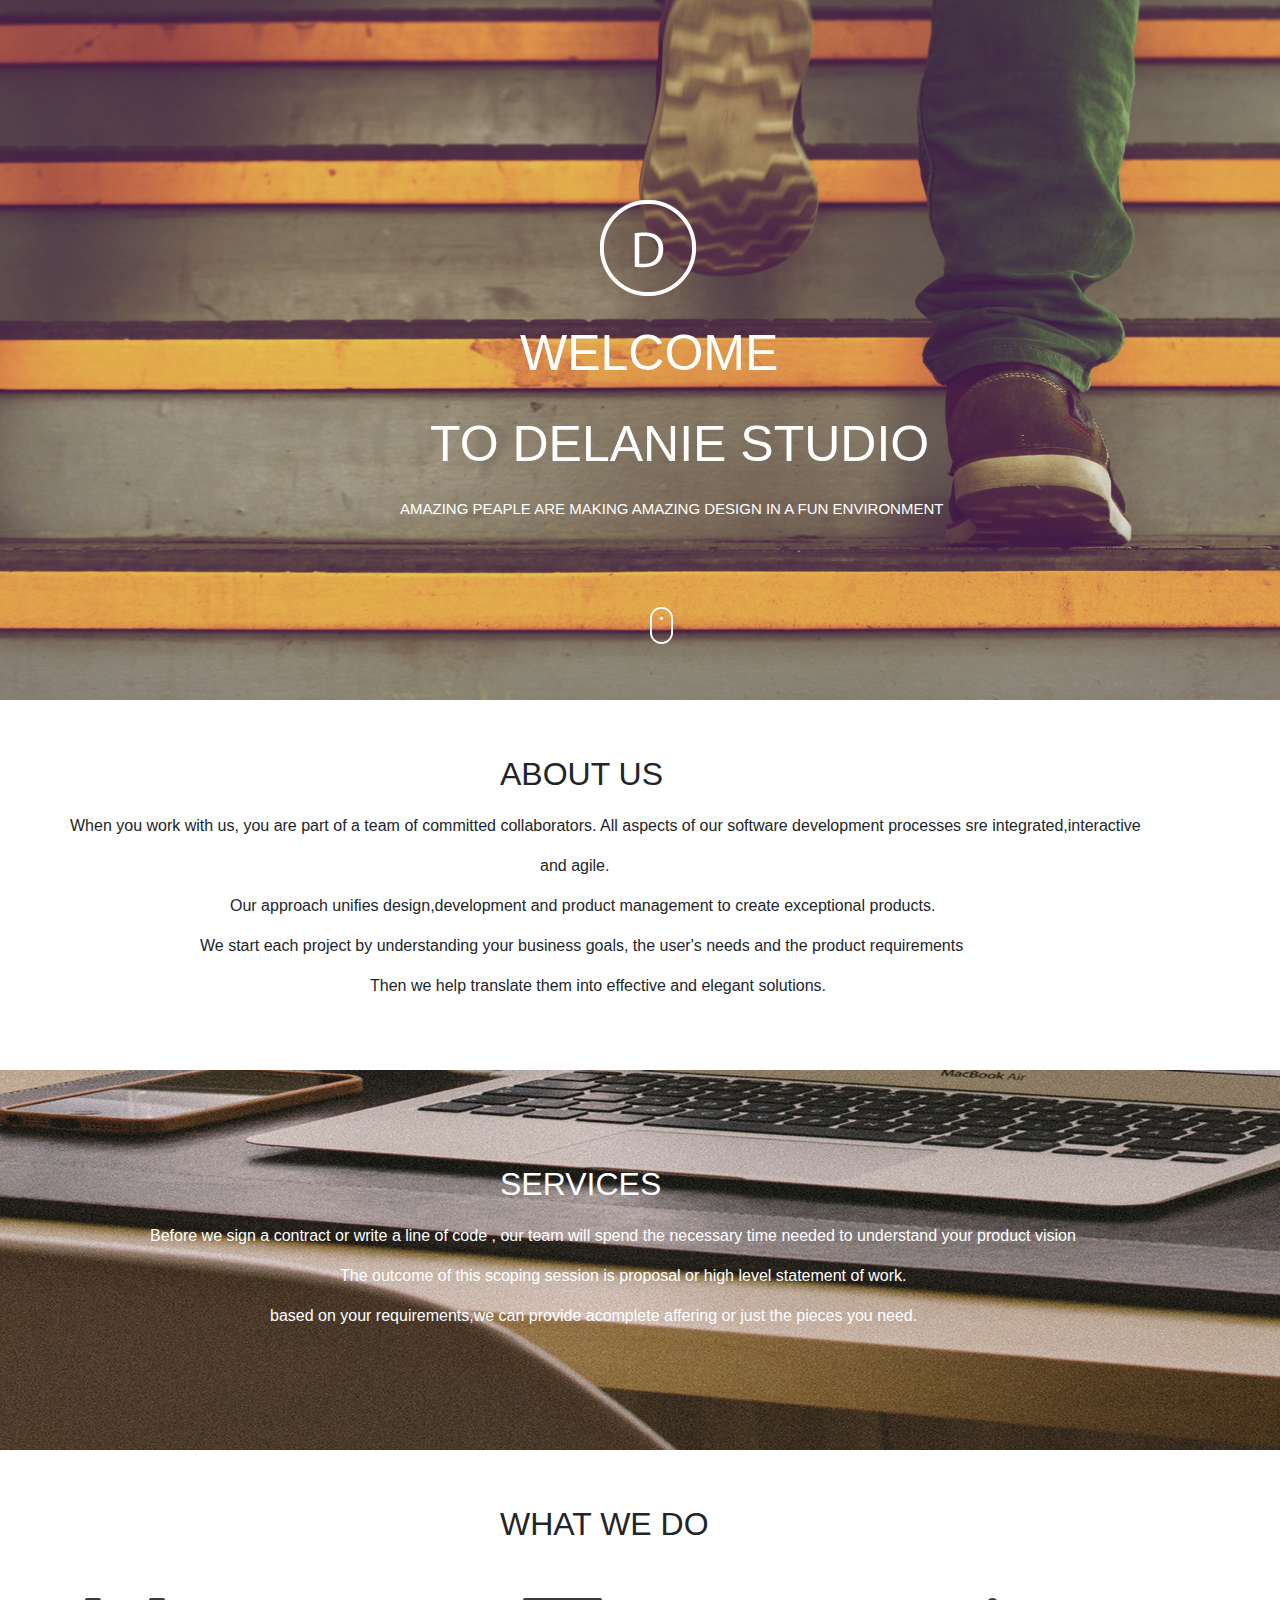
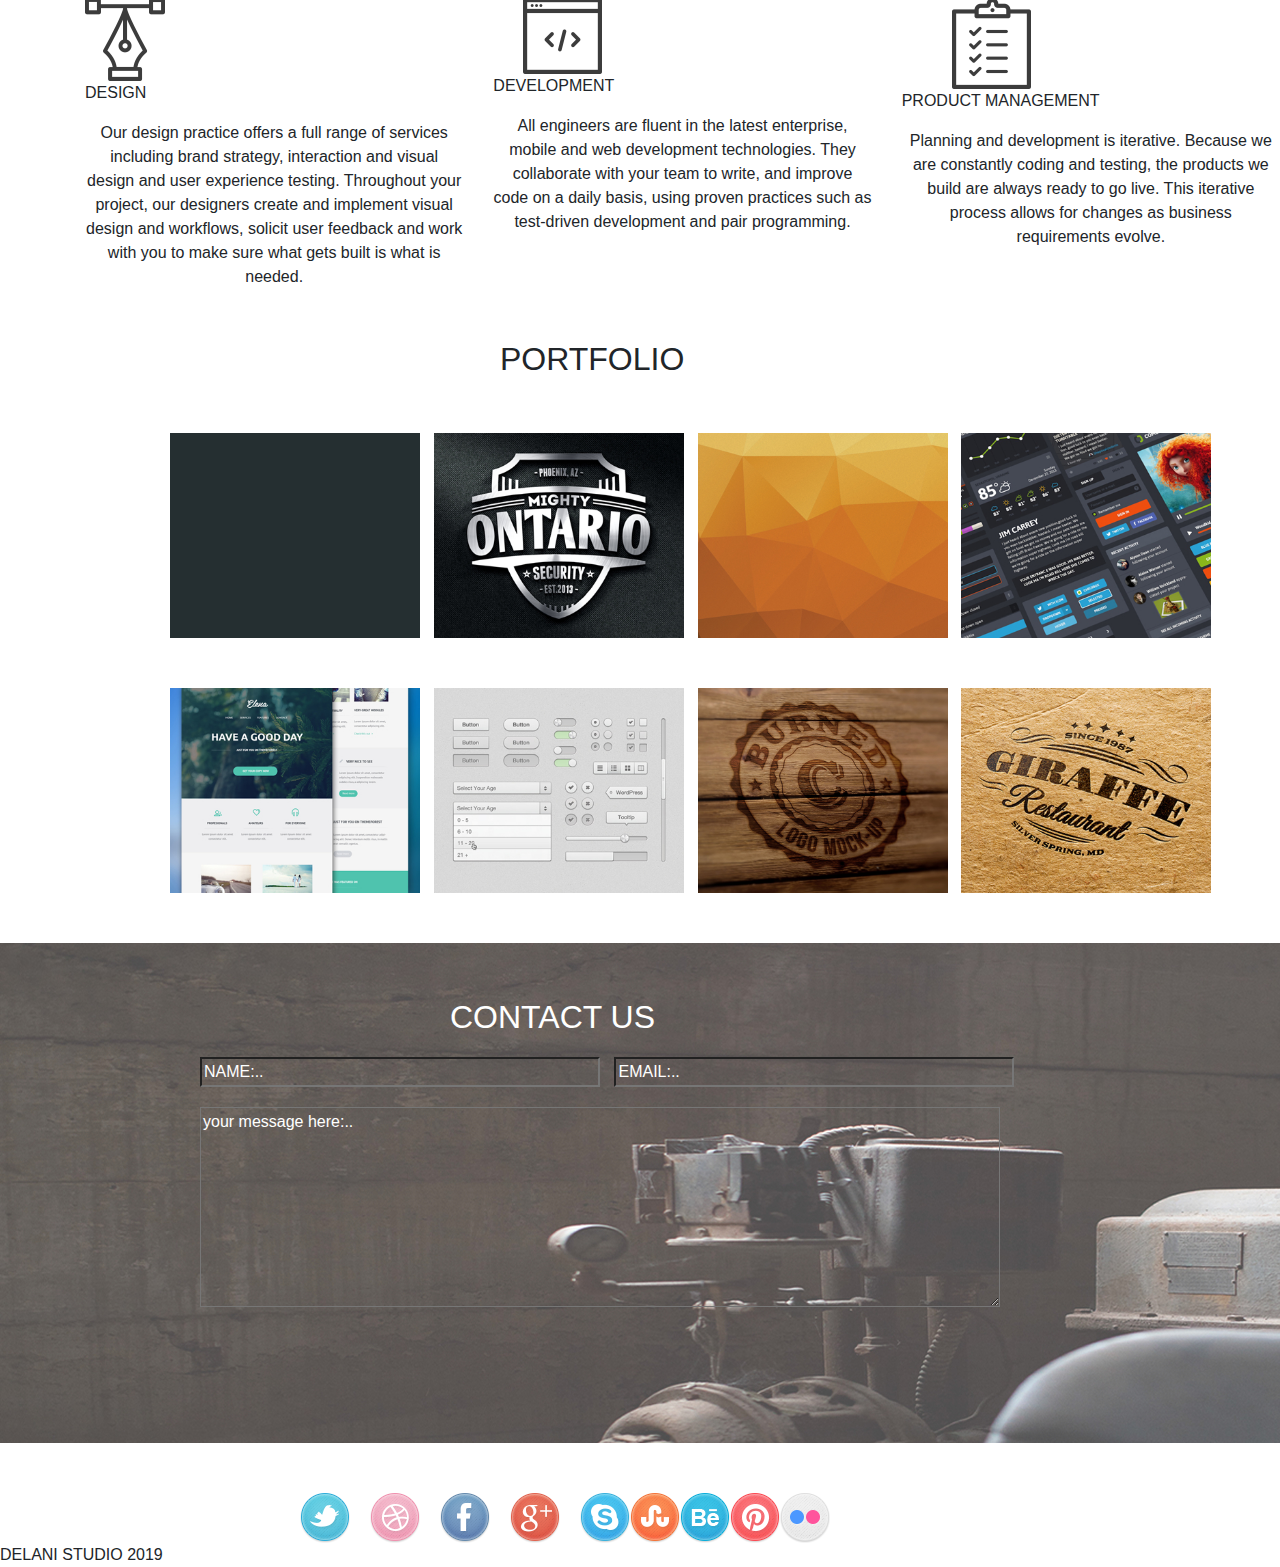
==== index.html @ 2ae9b557 "adding another margin-left to the skipe icon" ====
<!DOCTYPE html>
<html lang="en">
<head>
    <meta charset="UTF-8">
    <meta name="viewport" content="width=device-width, initial-scale=1.0">
    <meta http-equiv="X-UA-Compatible" content="ie=edge">
    <title>Document</title>
    <link rel="stylesheet" type="text/css" href="css/bootstrap.min.css">
    <link rel="stylesheet" type="text/css" href="css/styles.css">
</head>
<body>
    <div class="container1">
        <div class="one">
            <div class="two">
            
                    <img src="img/logo.png" style="margin-left:200px">
                    <p style="font-size:50px;margin-left:120px;margin-top:20px">WELCOME </p>
                    <p style="font-size:50px;margin-left:30px"> TO DELANIE STUDIO</p>
                    <P style="font-size:15px">AMAZING PEAPLE ARE MAKING AMAZING DESIGN IN A FUN ENVIRONMENT</P>
            </div>
            <img src="img/mouse_click.png" style="margin-top:70px;margin-left:650px">           
        </div>
        <div class="three">
            <div class="four">
                <p class="bb">ABOUT US</p>
                <p style="margin-left:70px">When you work with us, you are part of a team of committed collaborators.
                    All aspects of our software development processes sre integrated,interactive<p>
                        <p style="margin-left:540px">and agile.</p>
                </p>
               <p style="margin-left:230px"> Our approach unifies design,development and product management to create exceptional products.</p>
               <p style="margin-left:200px"> We start each project by understanding your business goals,
                   the user's needs and the product requirements
               </p>
               <p style="margin-left:370px">Then we help translate them into effective and elegant solutions.</p>
            </div>
            <div class="five">
                <p  style="font-size:32px;margin-left:500px;padding-top:90px">SERVICES</p>
                <p style="margin-left:150px">Before we sign a contract or write a line of code , our team will spend the necessary time needed to understand your
                    product vision
                </p>
                <p style="margin-left:340px">The outcome of this scoping session is proposal or high level statement of work.</p>
                <p style="margin-left:270px">based on your requirements,we can provide acomplete affering or just the pieces you need.</p>
            </div>
        </div>

    
   
       <p class="seven">WHAT WE DO</p>
       <div class="row">
           <div class="col-md-4">
               <img src="img/design_icon.png"id="jacky">
               <p>DESIGN</p>
               <p id="muk">Our design practice offers a full range of services including brand strategy, 
                   interaction and visual design and user experience testing.
                   Throughout your project, our designers create and implement visual design and workflows, 
                solicit user feedback and work with you to make sure what gets built is what is needed.</p>
           </div>
           <div class="col-md-4">
               <img style="margin-left:30px"src ="img/dev_icon.png"id="hello">
               <p>DEVELOPMENT</p>
               <p id="nice"> All engineers are fluent in the latest enterprise, mobile and web development technologies.
                    They collaborate with your team to write, and improve code on a daily basis, 
                    using proven practices such as test-driven development and pair programming.</p>
           </div>
           <div class="col-md-4" id="good">
               <img style="margin-left:50px"src="img/product_icon.png"id="quick">
               <p >PRODUCT MANAGEMENT</p>
               <p id="bad">
                    Planning and development is iterative. Because we are constantly coding and testing,
                     the products we build are always ready to go live. 
                    This iterative process allows for changes as business requirements evolve.</p>
           </div>
       </div>
       <p class="ten">PORTFOLIO</p>
        <div class="container">
       <div class="row">
           <div class="col-md-3">
               <img src="img/work4.jpg"class="fine">
           </div>
           <div class="col-md-3">
               <img src="img/work3.jpg" class="fine">
           </div>
           <div class="col-md-3">
               <img src="img/work2.jpg" class="fine">
           </div>
           <div class="col-md-3">
               <img src="img/work1.jpg" class="fine">
           </div>
        </div>
        <div class="row">
           <div class="col-md-3">
               <img src="img/work5.jpg" class="fine">
           </div>
           <div class="col-md-3">
               <img src="img/work6.jpg" class="fine">
           </div>
           <div class="col-md-3">
               <img src="img/work7.jpg" class="fine">
           </div>
           <div class="col-md-3">
               <img src="img/work8.jpg" class="fine">
           </div>
        </div>
       </div>
      
       
        <div class="eleven">
         <div class="yes">
            <p class="twelve">CONTACT US</p>
          <input type="text" name="name" value="NAME:..">
         <input type="text" name="email" value="EMAIL:.."style="margin-left:10px">
         <textarea type="text" name="email" placeholder="your message here:.." class="number"></textarea>
       </div>
        </div>
        <div class="row">
            <img src="img/socialIcons/twitter.png"style="margin-left:230px">
            <img src="img/socialIcons/dribble.png" style="margin-left:20px">
            <img src="img/socialIcons/facebook.png"  style="margin-left:20px">
            <img src="img/socialIcons/g_plus.png" style="margin-left:20px">
            <img src="img/socialIcons/skype.png"style="margin-left:20px">
            <img src="img/socialIcons/stumble_upon.png">
            <img src="img/socialIcons/behance.png">
            <img src="img/socialIcons/pinterest.png">
            <img src="img/socialIcons/flickr.png">
            
        </div>
        <p>DELANI STUDIO 2019</p>
    </div>






      
       
       
     


   




  
    <script src="js/jquery-3.4.1.js"></script>
    <script src="js/script.js"></script>
</body>
</html>
---- css/styles.css ----
.container1{
    width:100%;
    height:1050px;
}
.one{
    width:100%;
    background-image:url("../img/h_img.jpg");
    background-repeat:no-repeat;
    height:700px;
    background-size:cover;
}
.two{
    padding-top:200px;
    color:white;
    width:80%;
    padding-left:400px;
}
      

.three{
    width:100%;
    height:600px;
}
.four{
    width:100%;
    height:320px;
}
.five{
    width:100%;
    height:380px;
    background-image:url("../img/s_image.jpg");
    background-repeat:no-repeat;
    color:white;
}
.six{
    width:100%;
    height:300px;
}
.seven{
    margin-top:150px;
    margin-left:500px;
    font-size:32px

}
/* .eight{
    background-image:url("../img/c_image.jpg");
    width:100%;
    height:500px; */
/* } */
.bb{
    font-size:32px;
    margin-left:500px;
    margin-top:50px;
}
.row{
    margin-top:50px;
    margin-left:70px;
}
#hi{
    margin-bottom:60px;
    margin-left:30px;
}
.fine{
    width: 250px;
}
.ten{
    margin-top:30px;
    margin-left:500px;
    font-size:32px
}
#bad{
    text-align:center;
}
#nice{
    text-align:center;
}
#muk{
    text-align:center;
}
.eleven{
    background-image:url("../img/c_image.jpg");
    width:100%;
    height:500px;
    margin-top:50px;
    color:white;
  
}
.twelve{
   padding-left:250px;
    font-size:32px;
}
.yes{
    padding-top:50px;
    padding-left:200px;
}
input{
    width:400px;
    background:transparent;
    color:white;
}
.number{
    width:800px;
    height:200px;
}
textarea{
    background:transparent;
    margin-top:20px;
    
}
::placeholder{
    color:white;
    
}
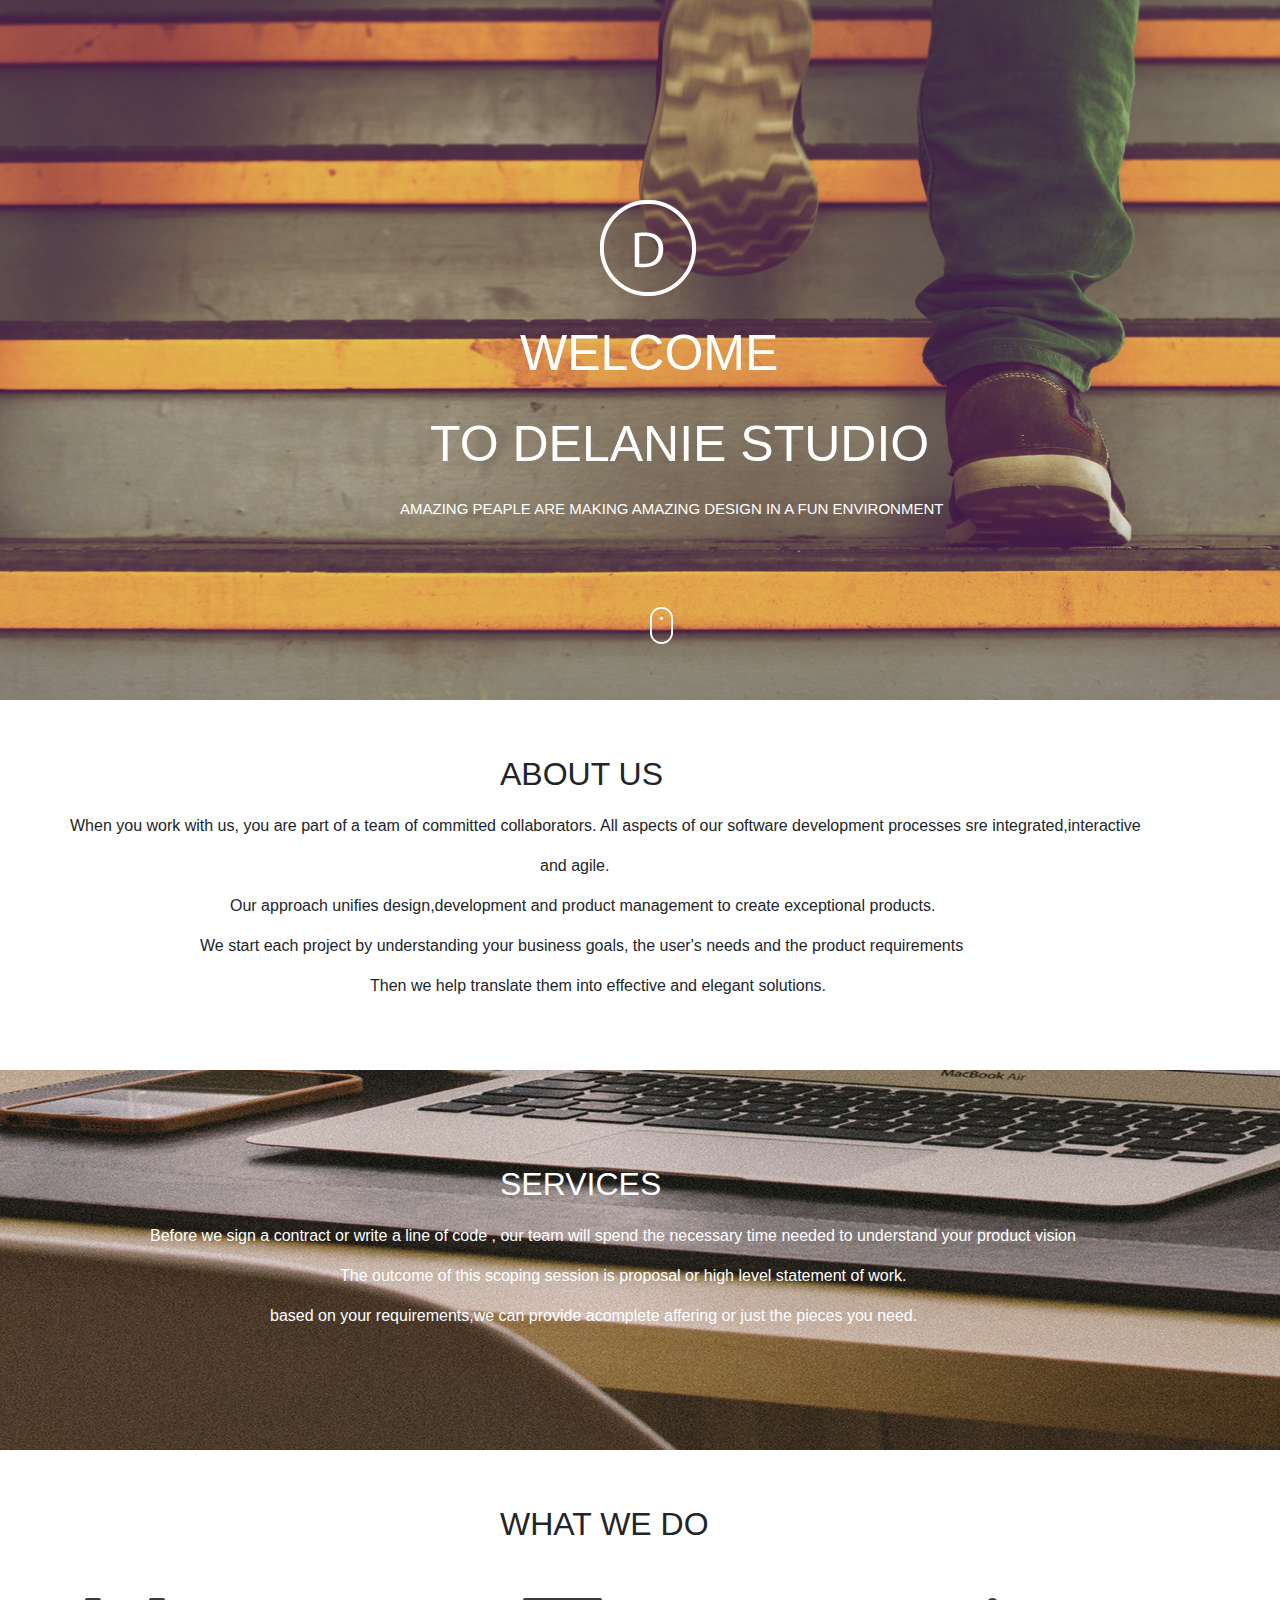
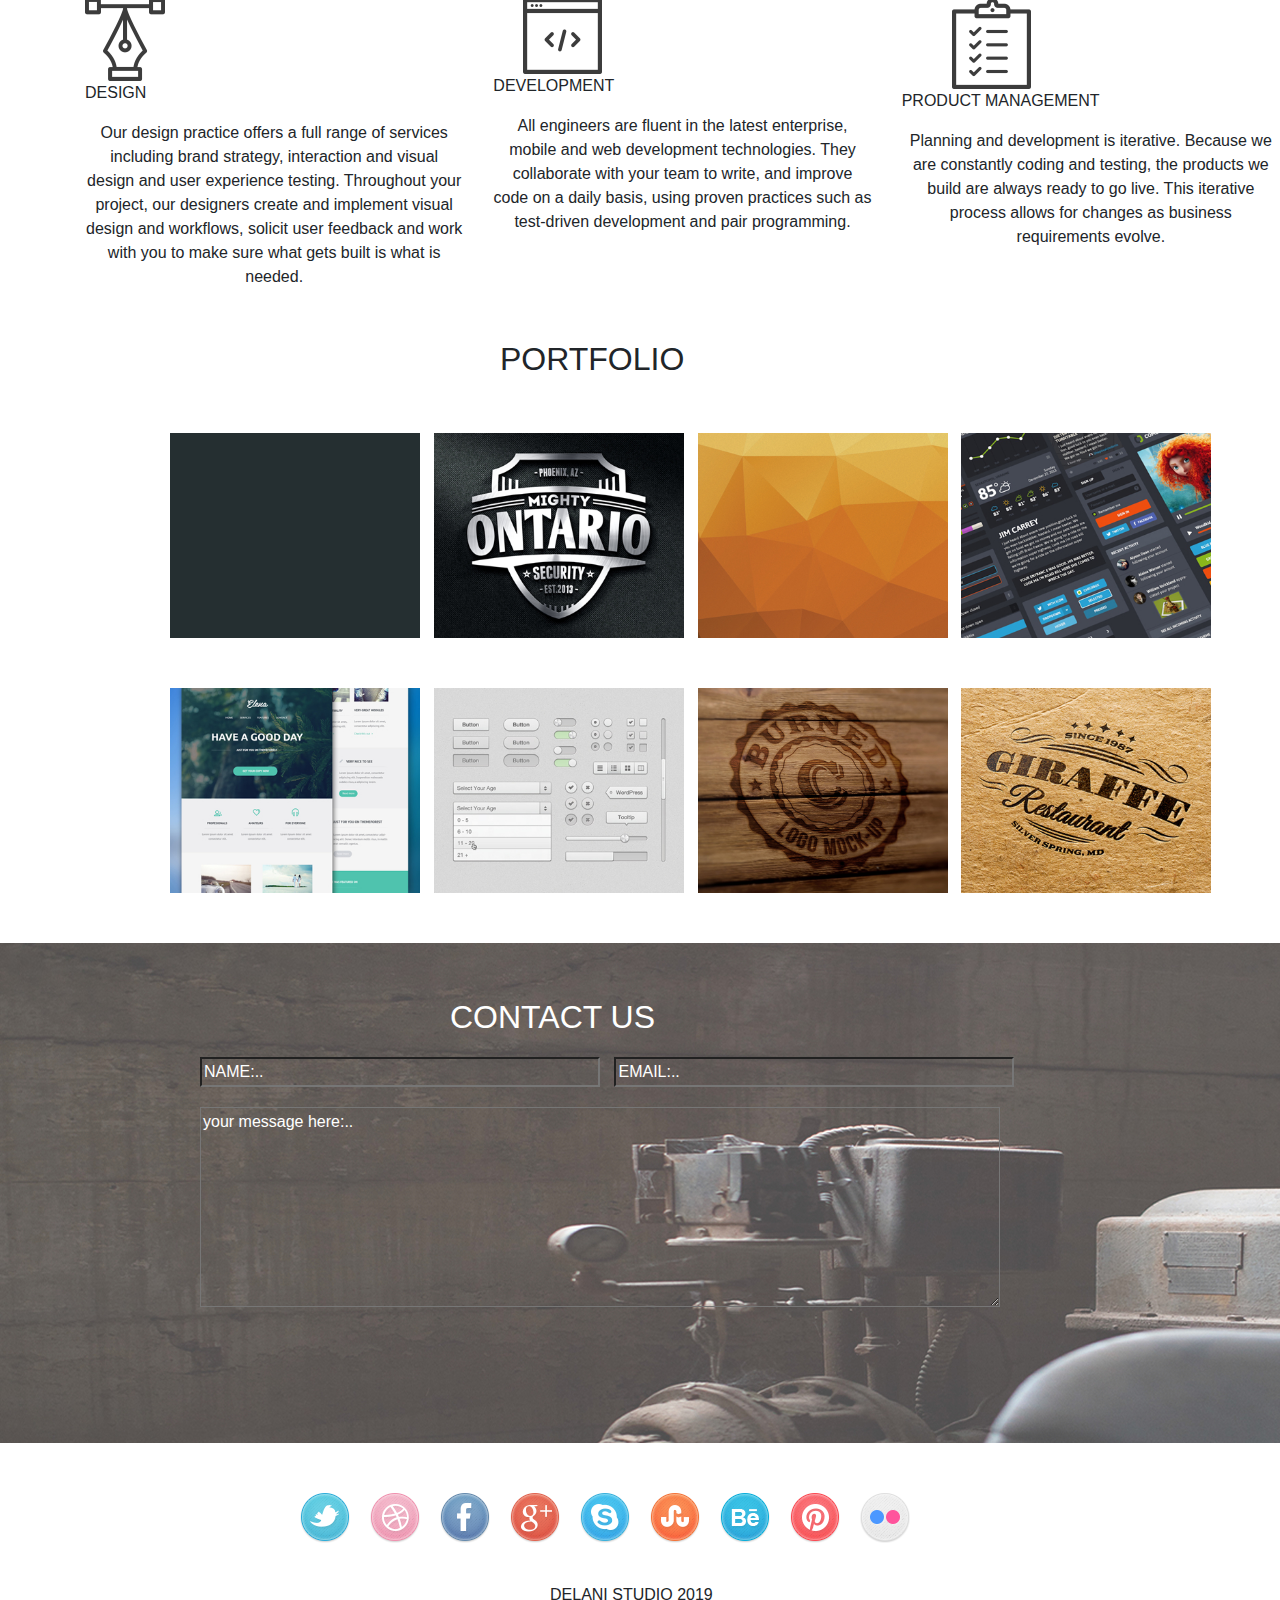
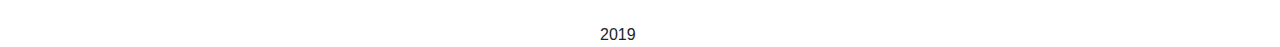
==== commit 2defdff2: "i am adding a readme to my project" ====
--- a/index.html
+++ b/index.html
@@ -118,13 +118,14 @@
             <img src="img/socialIcons/facebook.png"  style="margin-left:20px">
             <img src="img/socialIcons/g_plus.png" style="margin-left:20px">
             <img src="img/socialIcons/skype.png"style="margin-left:20px">
-            <img src="img/socialIcons/stumble_upon.png">
-            <img src="img/socialIcons/behance.png">
-            <img src="img/socialIcons/pinterest.png">
-            <img src="img/socialIcons/flickr.png">
+            <img src="img/socialIcons/stumble_upon.png"style="margin-left:20px">
+            <img src="img/socialIcons/behance.png"style="margin-left:20px">
+            <img src="img/socialIcons/pinterest.png"style="margin-left:20px">
+            <img src="img/socialIcons/flickr.png"style="margin-left:20px">
             
         </div>
-        <p>DELANI STUDIO 2019</p>
+        <p style="margin-left:550px;margin-top:40px">DELANI STUDIO 2019</p>
+        <p style="margin-left:600px">2019</p>
     </div>
 
 
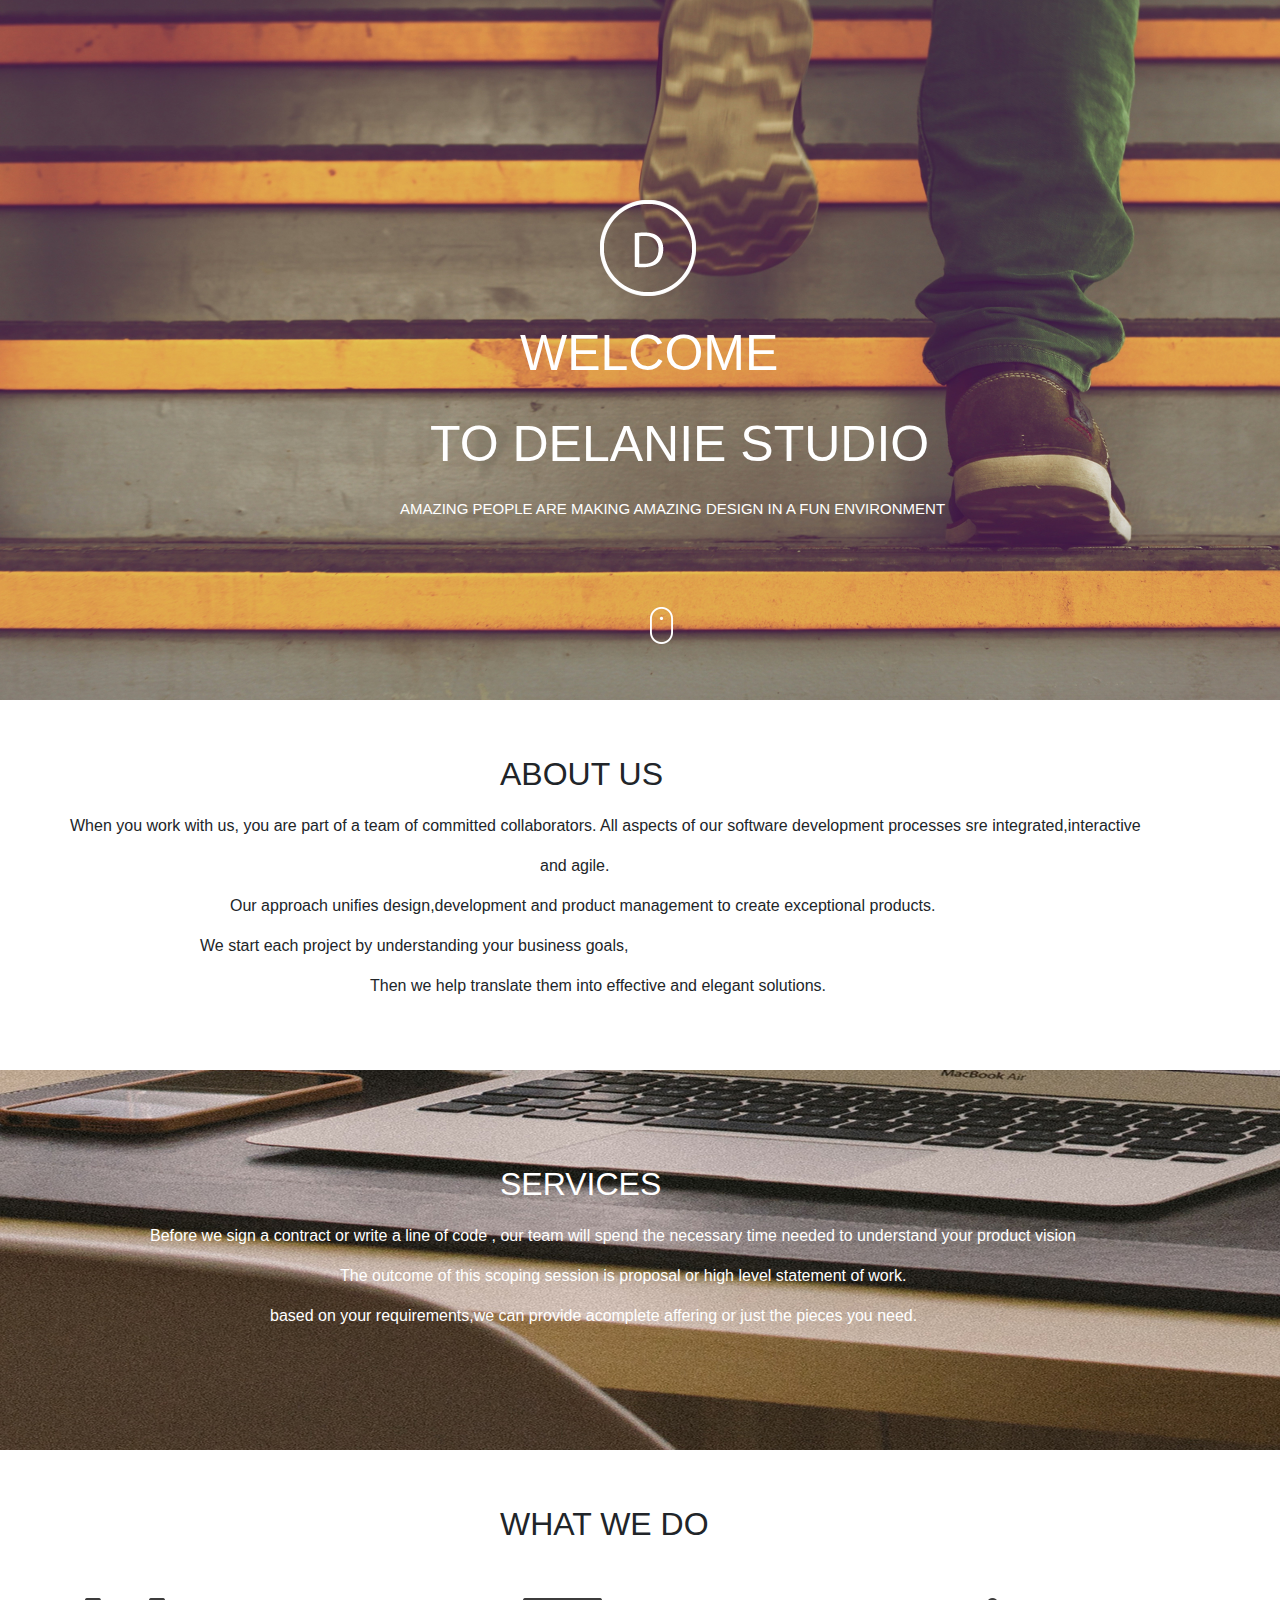
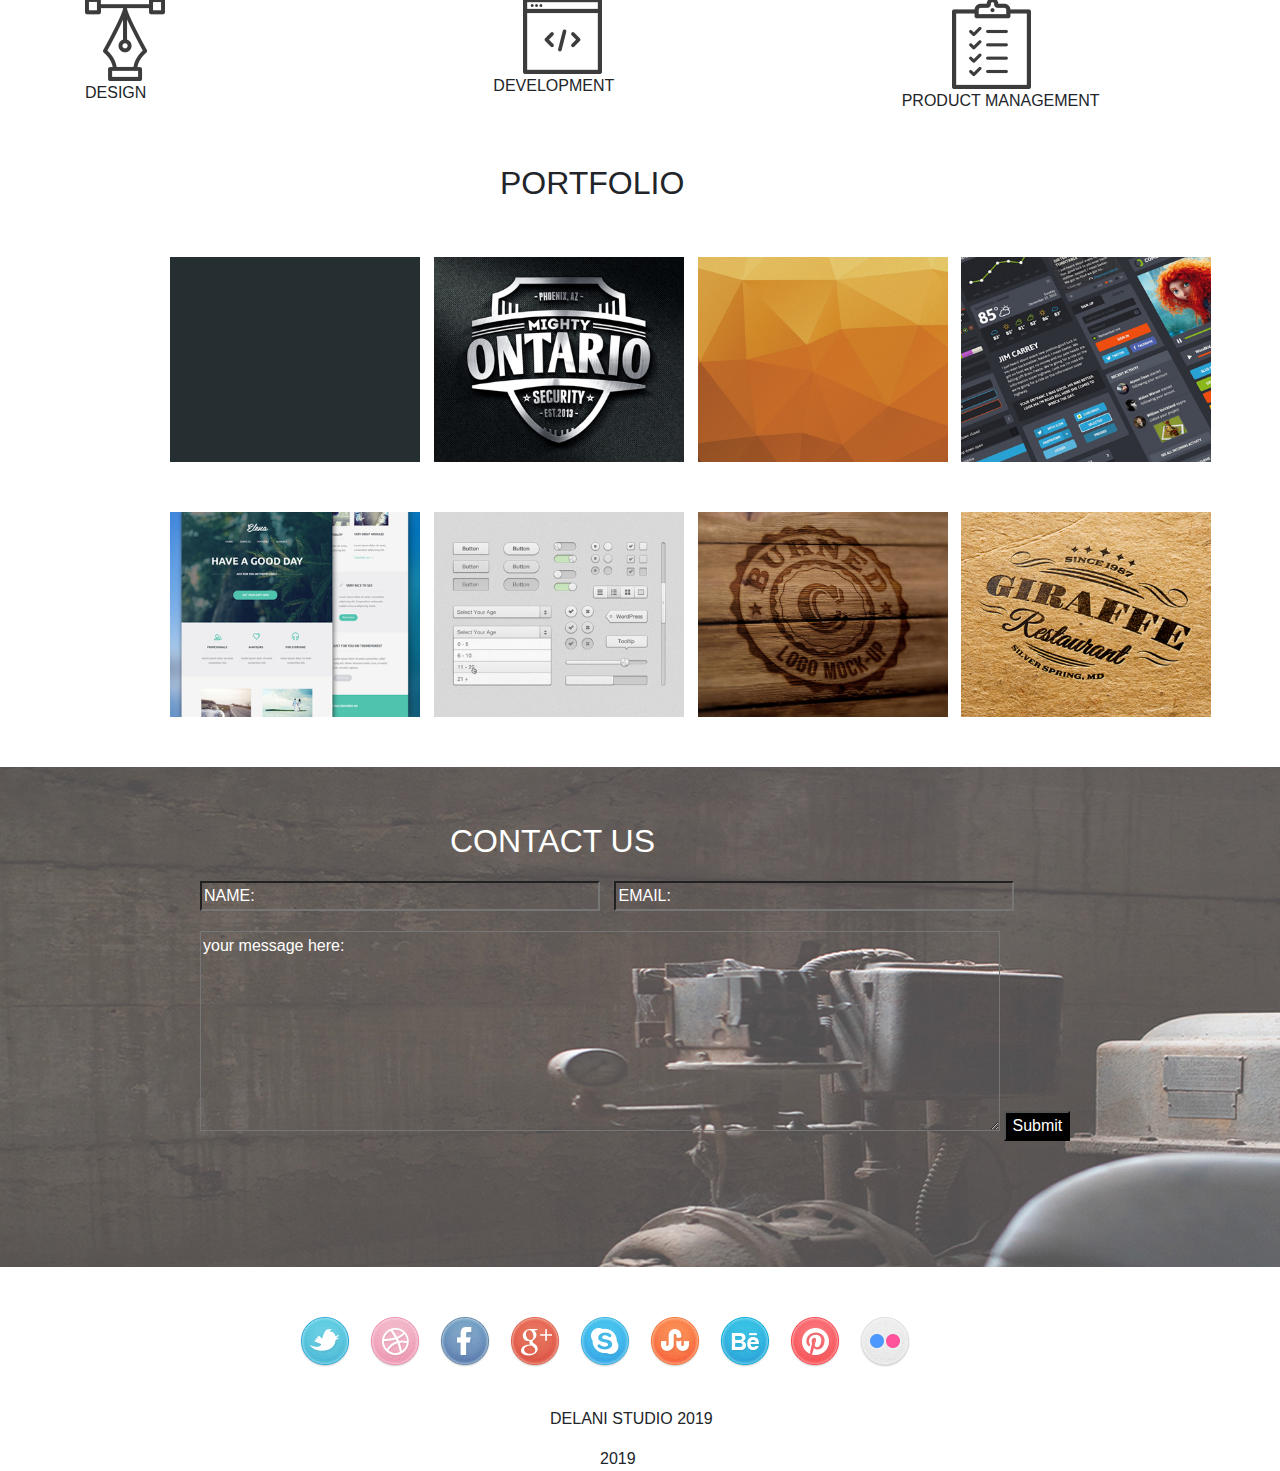
==== commit 7f32ded7: "adding hover effects" ====
--- a/index.html
+++ b/index.html
@@ -1,56 +1,48 @@
 <!DOCTYPE html>
 <html lang="en">
-<head>
+ <head>
     <meta charset="UTF-8">
     <meta name="viewport" content="width=device-width, initial-scale=1.0">
     <meta http-equiv="X-UA-Compatible" content="ie=edge">
     <title>Document</title>
     <link rel="stylesheet" type="text/css" href="css/bootstrap.min.css">
     <link rel="stylesheet" type="text/css" href="css/styles.css">
-</head>
-<body>
+ </head>
+ <body>
     <div class="container1">
         <div class="one">
-            <div class="two">
-            
-                    <img src="img/logo.png" style="margin-left:200px">
-                    <p style="font-size:50px;margin-left:120px;margin-top:20px">WELCOME </p>
-                    <p style="font-size:50px;margin-left:30px"> TO DELANIE STUDIO</p>
-                    <P style="font-size:15px">AMAZING PEAPLE ARE MAKING AMAZING DESIGN IN A FUN ENVIRONMENT</P>
-            </div>
+          <div class="two">
+                <img src="img/logo.png" style="margin-left:200px">
+                <p style="font-size:50px;margin-left:120px;margin-top:20px">WELCOME </p>
+                <p style="font-size:50px;margin-left:30px"> TO DELANIE STUDIO</p>
+                <p style="font-size:15px">AMAZING PEOPLE ARE MAKING AMAZING DESIGN IN A FUN ENVIRONMENT</p>
+          </div>
             <img src="img/mouse_click.png" style="margin-top:70px;margin-left:650px">           
         </div>
         <div class="three">
             <div class="four">
                 <p class="bb">ABOUT US</p>
                 <p style="margin-left:70px">When you work with us, you are part of a team of committed collaborators.
-                    All aspects of our software development processes sre integrated,interactive<p>
-                        <p style="margin-left:540px">and agile.</p>
-                </p>
-               <p style="margin-left:230px"> Our approach unifies design,development and product management to create exceptional products.</p>
-               <p style="margin-left:200px"> We start each project by understanding your business goals,
-                   the user's needs and the product requirements
-               </p>
+                    All aspects of our software development processes sre integrated,interactive</p>
+                <p style="margin-left:540px">and agile.</p>
+                <p style="margin-left:230px"> Our approach unifies design,development and product management to create exceptional products.</p>
+                <p style="margin-left:200px"> We start each project by understanding your business goals,</p>
                <p style="margin-left:370px">Then we help translate them into effective and elegant solutions.</p>
             </div>
             <div class="five">
                 <p  style="font-size:32px;margin-left:500px;padding-top:90px">SERVICES</p>
                 <p style="margin-left:150px">Before we sign a contract or write a line of code , our team will spend the necessary time needed to understand your
-                    product vision
-                </p>
+                    product vision</p>
                 <p style="margin-left:340px">The outcome of this scoping session is proposal or high level statement of work.</p>
                 <p style="margin-left:270px">based on your requirements,we can provide acomplete affering or just the pieces you need.</p>
             </div>
         </div>
-
-    
-   
-       <p class="seven">WHAT WE DO</p>
-       <div class="row">
+        <p class="seven">WHAT WE DO</p>
+        <div class="row">
            <div class="col-md-4">
                <img src="img/design_icon.png"id="jacky">
                <p>DESIGN</p>
-               <p id="muk">Our design practice offers a full range of services including brand strategy, 
+               <p id="muk" style="display: none;">Our design practice offers a full range of services including brand strategy, 
                    interaction and visual design and user experience testing.
                    Throughout your project, our designers create and implement visual design and workflows, 
                 solicit user feedback and work with you to make sure what gets built is what is needed.</p>
@@ -58,59 +50,66 @@
            <div class="col-md-4">
                <img style="margin-left:30px"src ="img/dev_icon.png"id="hello">
                <p>DEVELOPMENT</p>
-               <p id="nice"> All engineers are fluent in the latest enterprise, mobile and web development technologies.
+               <p id="nice" style="display: none;"> All engineers are fluent in the latest enterprise, mobile and web development technologies.
                     They collaborate with your team to write, and improve code on a daily basis, 
                     using proven practices such as test-driven development and pair programming.</p>
            </div>
            <div class="col-md-4" id="good">
                <img style="margin-left:50px"src="img/product_icon.png"id="quick">
                <p >PRODUCT MANAGEMENT</p>
-               <p id="bad">
+               <p id="bad" style="display: none;">
                     Planning and development is iterative. Because we are constantly coding and testing,
                      the products we build are always ready to go live. 
                     This iterative process allows for changes as business requirements evolve.</p>
            </div>
-       </div>
-       <p class="ten">PORTFOLIO</p>
+        </div>
+        <p class="ten">PORTFOLIO</p>
         <div class="container">
-       <div class="row">
-           <div class="col-md-3">
-               <img src="img/work4.jpg"class="fine">
-           </div>
-           <div class="col-md-3">
-               <img src="img/work3.jpg" class="fine">
-           </div>
-           <div class="col-md-3">
-               <img src="img/work2.jpg" class="fine">
-           </div>
-           <div class="col-md-3">
-               <img src="img/work1.jpg" class="fine">
-           </div>
+            <div class="row">
+                <div class="col-md-3" id="div1">
+                   <img src="img/work4.jpg"class="fine"id="img1">
+                   <button id="para1">DelanieStudio</button>
+                </div>
+                <div class="col-md-3"id="div2">
+                   <img src="img/work3.jpg" class="fine"id="img2">
+                   <button id="para2">DelanieStudio</button>
+                </div>
+                <div class="col-md-3"id="div3">
+                   <img src="img/work2.jpg" class="fine"id="img3" >
+                   <button id="para3">DelanieStudio</button>
+                </div>
+                <div class="col-md-3"id="div4">
+                   <img src="img/work1.jpg" class="fine"id="img4">
+                   <button id="para4">DelanieStudio</button>
+                </div>
+            </div>
+            <div class="row">
+              <div class="col-md-3"id="div5">
+                 <img src="img/work5.jpg" class="fine"id="img5">
+                 <button id="para5">DelanieStudio</button>
+              </div>
+              <div class="col-md-3"id="div6">
+                 <img src="img/work6.jpg" class="fine"id="img6">
+                 <button id="para6">DelanieStudio</button>
+              </div>
+              <div class="col-md-3"id="div7">
+                 <img src="img/work7.jpg" class="fine"id="img7">
+                 <button id="para7">DelanieStudio</button>
+              </div>
+              <div class="col-md-3" id="div8" >
+                 <img src="img/work8.jpg" class="fine"id="img8">
+                 <button id="para8">DelanieStudio</button>
+              </div>
+              </div>
         </div>
-        <div class="row">
-           <div class="col-md-3">
-               <img src="img/work5.jpg" class="fine">
-           </div>
-           <div class="col-md-3">
-               <img src="img/work6.jpg" class="fine">
-           </div>
-           <div class="col-md-3">
-               <img src="img/work7.jpg" class="fine">
-           </div>
-           <div class="col-md-3">
-               <img src="img/work8.jpg" class="fine">
-           </div>
-        </div>
-       </div>
-      
-       
         <div class="eleven">
-         <div class="yes">
+          <div class="yes">
             <p class="twelve">CONTACT US</p>
-          <input type="text" name="name" value="NAME:..">
-         <input type="text" name="email" value="EMAIL:.."style="margin-left:10px">
-         <textarea type="text" name="email" placeholder="your message here:.." class="number"></textarea>
-       </div>
+            <input type="text" name="name" placeholder="NAME:"id="name">
+            <input type="text" name="email" placeholder="EMAIL:"style="margin-left:10px" id="email">
+            <textarea type="text" name="email" placeholder="your message here:" id="text"></textarea>
+            <input type="submit" value="Submit" id="submit">
+          </div>
         </div>
         <div class="row">
             <img src="img/socialIcons/twitter.png"style="margin-left:230px">
@@ -127,25 +126,7 @@
         <p style="margin-left:550px;margin-top:40px">DELANI STUDIO 2019</p>
         <p style="margin-left:600px">2019</p>
     </div>
-
-
-
-
-
-
-      
-       
-       
-     
-
-
-   
-
-
-
-
-  
     <script src="js/jquery-3.4.1.js"></script>
     <script src="js/script.js"></script>
-</body>
+  </body>
 </html>--- a/css/styles.css
+++ b/css/styles.css
@@ -93,12 +93,17 @@
     padding-top:50px;
     padding-left:200px;
 }
-input{
+#name{
     width:400px;
     background:transparent;
     color:white;
 }
-.number{
+#email{
+    width:400px;
+    background:transparent;
+    color:white;
+}
+#text{
     width:800px;
     height:200px;
 }
@@ -110,4 +115,29 @@
 ::placeholder{
     color:white;
     
+}
+textarea{
+    color:white;
+}
+#submit{
+margin-top:200px;
+background-color:black;
+color:white;
+}
+#img1,#img2,#img3,#img4,#img5,#img6,#img7,#img8{
+    position:relative;
+}
+#para1,#para2,#para3,#para4,#para5,#para6,#para7,#para8{
+    top:5px;
+    bottom:20px;
+   position:absolute;
+   text-align:center;
+   border:2px solid black;
+   width:248px;
+    height:195px;
+    opacity:0.2;
+    display:none;
+    background-color:white;
+    color:black;
+    text-align:center;
 }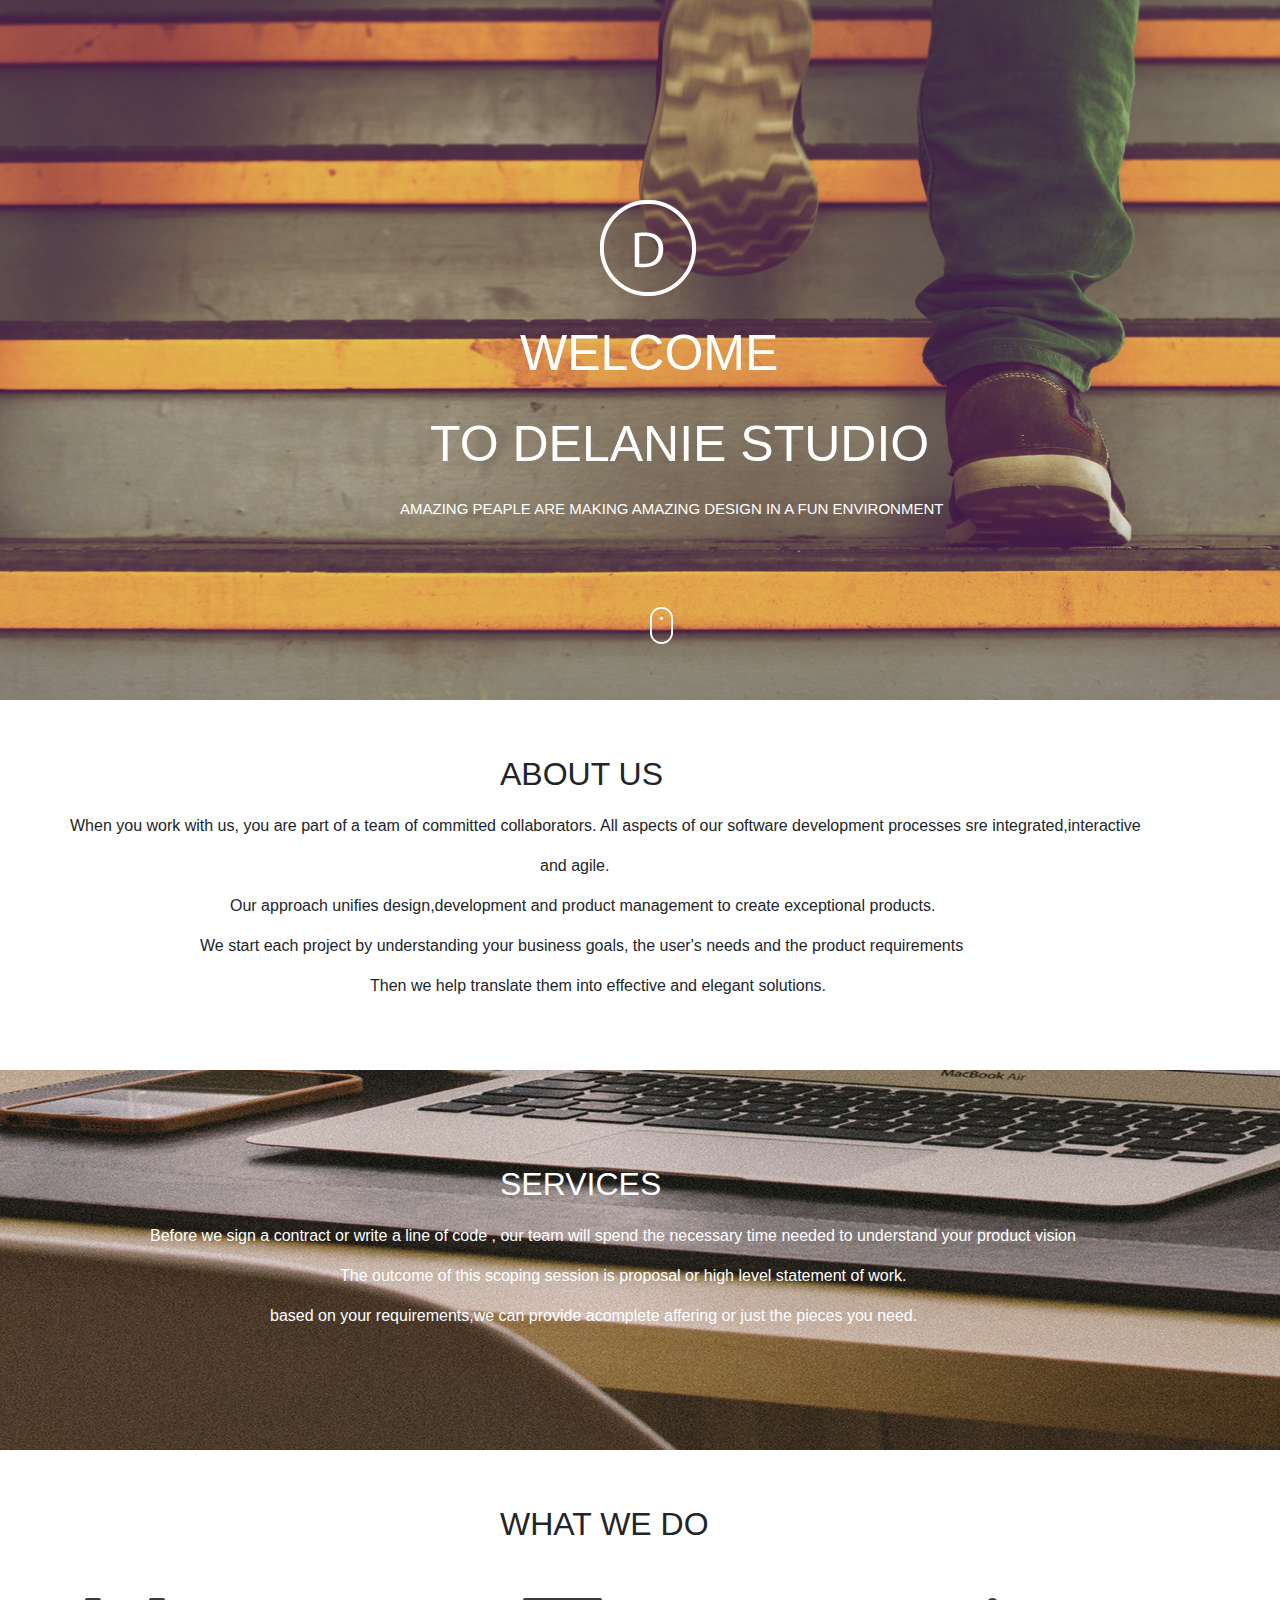
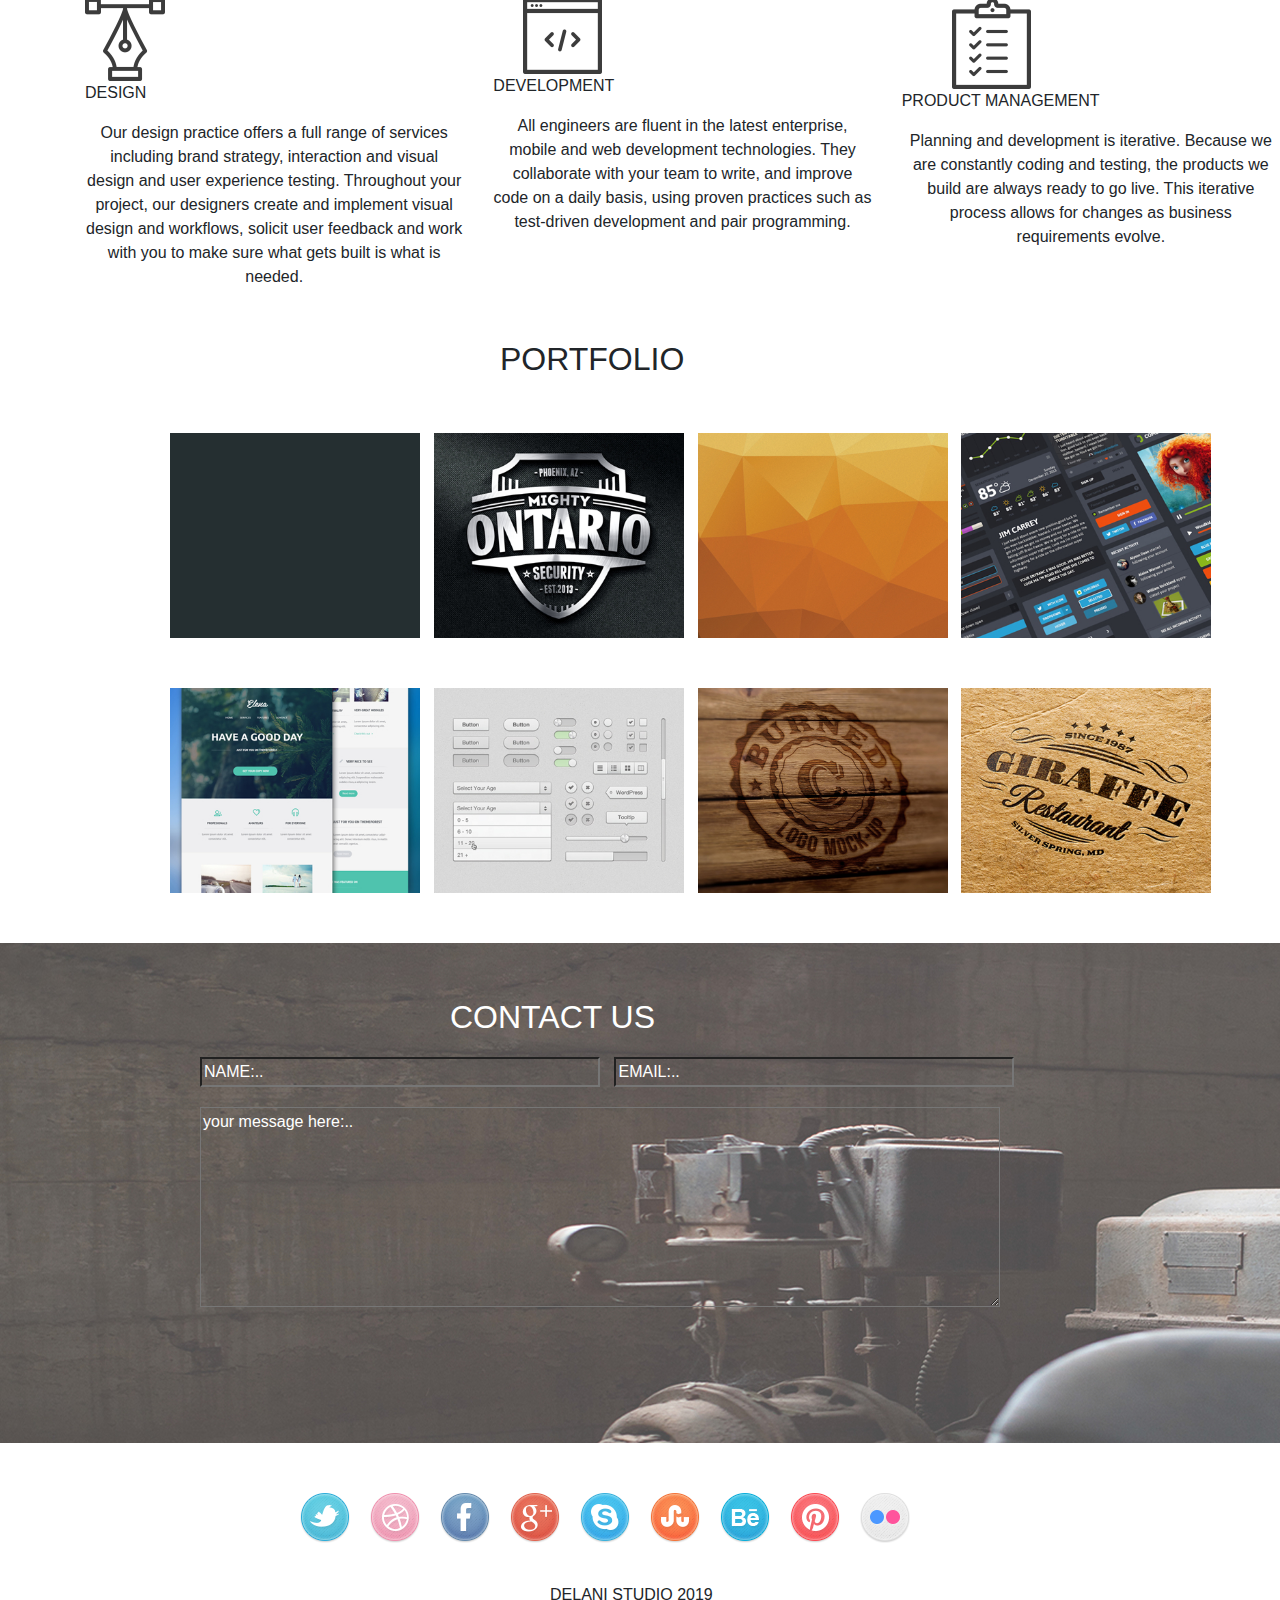
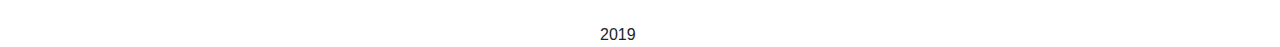
==== commit 43bd33a6: "edits" ====
--- a/index.html
+++ b/index.html
@@ -1,48 +1,56 @@
 <!DOCTYPE html>
 <html lang="en">
- <head>
+<head>
     <meta charset="UTF-8">
     <meta name="viewport" content="width=device-width, initial-scale=1.0">
     <meta http-equiv="X-UA-Compatible" content="ie=edge">
     <title>Document</title>
     <link rel="stylesheet" type="text/css" href="css/bootstrap.min.css">
     <link rel="stylesheet" type="text/css" href="css/styles.css">
- </head>
- <body>
+</head>
+<body>
     <div class="container1">
         <div class="one">
-          <div class="two">
-                <img src="img/logo.png" style="margin-left:200px">
-                <p style="font-size:50px;margin-left:120px;margin-top:20px">WELCOME </p>
-                <p style="font-size:50px;margin-left:30px"> TO DELANIE STUDIO</p>
-                <p style="font-size:15px">AMAZING PEOPLE ARE MAKING AMAZING DESIGN IN A FUN ENVIRONMENT</p>
-          </div>
+            <div class="two">
+            
+                    <img src="img/logo.png" style="margin-left:200px">
+                    <p style="font-size:50px;margin-left:120px;margin-top:20px">WELCOME </p>
+                    <p style="font-size:50px;margin-left:30px"> TO DELANIE STUDIO</p>
+                    <P style="font-size:15px">AMAZING PEAPLE ARE MAKING AMAZING DESIGN IN A FUN ENVIRONMENT</P>
+            </div>
             <img src="img/mouse_click.png" style="margin-top:70px;margin-left:650px">           
         </div>
         <div class="three">
             <div class="four">
                 <p class="bb">ABOUT US</p>
                 <p style="margin-left:70px">When you work with us, you are part of a team of committed collaborators.
-                    All aspects of our software development processes sre integrated,interactive</p>
-                <p style="margin-left:540px">and agile.</p>
-                <p style="margin-left:230px"> Our approach unifies design,development and product management to create exceptional products.</p>
-                <p style="margin-left:200px"> We start each project by understanding your business goals,</p>
+                    All aspects of our software development processes sre integrated,interactive<p>
+                        <p style="margin-left:540px">and agile.</p>
+                </p>
+               <p style="margin-left:230px"> Our approach unifies design,development and product management to create exceptional products.</p>
+               <p style="margin-left:200px"> We start each project by understanding your business goals,
+                   the user's needs and the product requirements
+               </p>
                <p style="margin-left:370px">Then we help translate them into effective and elegant solutions.</p>
             </div>
             <div class="five">
                 <p  style="font-size:32px;margin-left:500px;padding-top:90px">SERVICES</p>
                 <p style="margin-left:150px">Before we sign a contract or write a line of code , our team will spend the necessary time needed to understand your
-                    product vision</p>
+                    product vision
+                </p>
                 <p style="margin-left:340px">The outcome of this scoping session is proposal or high level statement of work.</p>
                 <p style="margin-left:270px">based on your requirements,we can provide acomplete affering or just the pieces you need.</p>
             </div>
         </div>
-        <p class="seven">WHAT WE DO</p>
-        <div class="row">
+
+    
+   
+       <p class="seven">WHAT WE DO</p>
+       <div class="row">
            <div class="col-md-4">
                <img src="img/design_icon.png"id="jacky">
                <p>DESIGN</p>
-               <p id="muk" style="display: none;">Our design practice offers a full range of services including brand strategy, 
+               <p id="muk">Our design practice offers a full range of services including brand strategy, 
                    interaction and visual design and user experience testing.
                    Throughout your project, our designers create and implement visual design and workflows, 
                 solicit user feedback and work with you to make sure what gets built is what is needed.</p>
@@ -50,66 +58,59 @@
            <div class="col-md-4">
                <img style="margin-left:30px"src ="img/dev_icon.png"id="hello">
                <p>DEVELOPMENT</p>
-               <p id="nice" style="display: none;"> All engineers are fluent in the latest enterprise, mobile and web development technologies.
+               <p id="nice"> All engineers are fluent in the latest enterprise, mobile and web development technologies.
                     They collaborate with your team to write, and improve code on a daily basis, 
                     using proven practices such as test-driven development and pair programming.</p>
            </div>
            <div class="col-md-4" id="good">
                <img style="margin-left:50px"src="img/product_icon.png"id="quick">
                <p >PRODUCT MANAGEMENT</p>
-               <p id="bad" style="display: none;">
+               <p id="bad">
                     Planning and development is iterative. Because we are constantly coding and testing,
                      the products we build are always ready to go live. 
                     This iterative process allows for changes as business requirements evolve.</p>
            </div>
+       </div>
+       <p class="ten">PORTFOLIO</p>
+        <div class="container">
+       <div class="row">
+           <div class="col-md-3">
+               <img src="img/work4.jpg"class="fine">
+           </div>
+           <div class="col-md-3">
+               <img src="img/work3.jpg" class="fine">
+           </div>
+           <div class="col-md-3">
+               <img src="img/work2.jpg" class="fine">
+           </div>
+           <div class="col-md-3">
+               <img src="img/work1.jpg" class="fine">
+           </div>
         </div>
-        <p class="ten">PORTFOLIO</p>
-        <div class="container">
-            <div class="row">
-                <div class="col-md-3" id="div1">
-                   <img src="img/work4.jpg"class="fine"id="img1">
-                   <button id="para1">DelanieStudio</button>
-                </div>
-                <div class="col-md-3"id="div2">
-                   <img src="img/work3.jpg" class="fine"id="img2">
-                   <button id="para2">DelanieStudio</button>
-                </div>
-                <div class="col-md-3"id="div3">
-                   <img src="img/work2.jpg" class="fine"id="img3" >
-                   <button id="para3">DelanieStudio</button>
-                </div>
-                <div class="col-md-3"id="div4">
-                   <img src="img/work1.jpg" class="fine"id="img4">
-                   <button id="para4">DelanieStudio</button>
-                </div>
-            </div>
-            <div class="row">
-              <div class="col-md-3"id="div5">
-                 <img src="img/work5.jpg" class="fine"id="img5">
-                 <button id="para5">DelanieStudio</button>
-              </div>
-              <div class="col-md-3"id="div6">
-                 <img src="img/work6.jpg" class="fine"id="img6">
-                 <button id="para6">DelanieStudio</button>
-              </div>
-              <div class="col-md-3"id="div7">
-                 <img src="img/work7.jpg" class="fine"id="img7">
-                 <button id="para7">DelanieStudio</button>
-              </div>
-              <div class="col-md-3" id="div8" >
-                 <img src="img/work8.jpg" class="fine"id="img8">
-                 <button id="para8">DelanieStudio</button>
-              </div>
-              </div>
+        <div class="row">
+           <div class="col-md-3">
+               <img src="img/work5.jpg" class="fine">
+           </div>
+           <div class="col-md-3">
+               <img src="img/work6.jpg" class="fine">
+           </div>
+           <div class="col-md-3">
+               <img src="img/work7.jpg" class="fine">
+           </div>
+           <div class="col-md-3">
+               <img src="img/work8.jpg" class="fine">
+           </div>
         </div>
+       </div>
+      
+       
         <div class="eleven">
-          <div class="yes">
+         <div class="yes">
             <p class="twelve">CONTACT US</p>
-            <input type="text" name="name" placeholder="NAME:"id="name">
-            <input type="text" name="email" placeholder="EMAIL:"style="margin-left:10px" id="email">
-            <textarea type="text" name="email" placeholder="your message here:" id="text"></textarea>
-            <input type="submit" value="Submit" id="submit">
-          </div>
+          <input type="text" name="name" value="NAME:..">
+         <input type="text" name="email" value="EMAIL:.."style="margin-left:10px">
+         <textarea type="text" name="email" placeholder="your message here:.." class="number"></textarea>
+       </div>
         </div>
         <div class="row">
             <img src="img/socialIcons/twitter.png"style="margin-left:230px">
@@ -128,5 +129,5 @@
     </div>
     <script src="js/jquery-3.4.1.js"></script>
     <script src="js/script.js"></script>
-  </body>
+</body>
 </html>--- a/css/styles.css
+++ b/css/styles.css
@@ -93,17 +93,12 @@
     padding-top:50px;
     padding-left:200px;
 }
-#name{
+input{
     width:400px;
     background:transparent;
     color:white;
 }
-#email{
-    width:400px;
-    background:transparent;
-    color:white;
-}
-#text{
+.number{
     width:800px;
     height:200px;
 }
@@ -116,28 +111,36 @@
     color:white;
     
 }
-textarea{
-    color:white;
+@media screen and (max-width:959px){
+    .container1{
+        width:100%;
+    }
+    img{
+        width:100%;
+    }
+    p{
+        width:100%;
+    }
 }
-#submit{
-margin-top:200px;
-background-color:black;
-color:white;
+@media screen and (max-width:640px){
+    .container1{
+        width:100%;
+    }
+    img{
+        width:100%;
+    }
+    p{
+        width:100%;
+    }
 }
-#img1,#img2,#img3,#img4,#img5,#img6,#img7,#img8{
-    position:relative;
-}
-#para1,#para2,#para3,#para4,#para5,#para6,#para7,#para8{
-    top:5px;
-    bottom:20px;
-   position:absolute;
-   text-align:center;
-   border:2px solid black;
-   width:248px;
-    height:195px;
-    opacity:0.2;
-    display:none;
-    background-color:white;
-    color:black;
-    text-align:center;
+@media screen and (max-width:320px){
+    .container1{
+        width:100%;
+    }
+    img{
+        width:100%;
+    }
+    p{
+        width:100%;
+    }
 }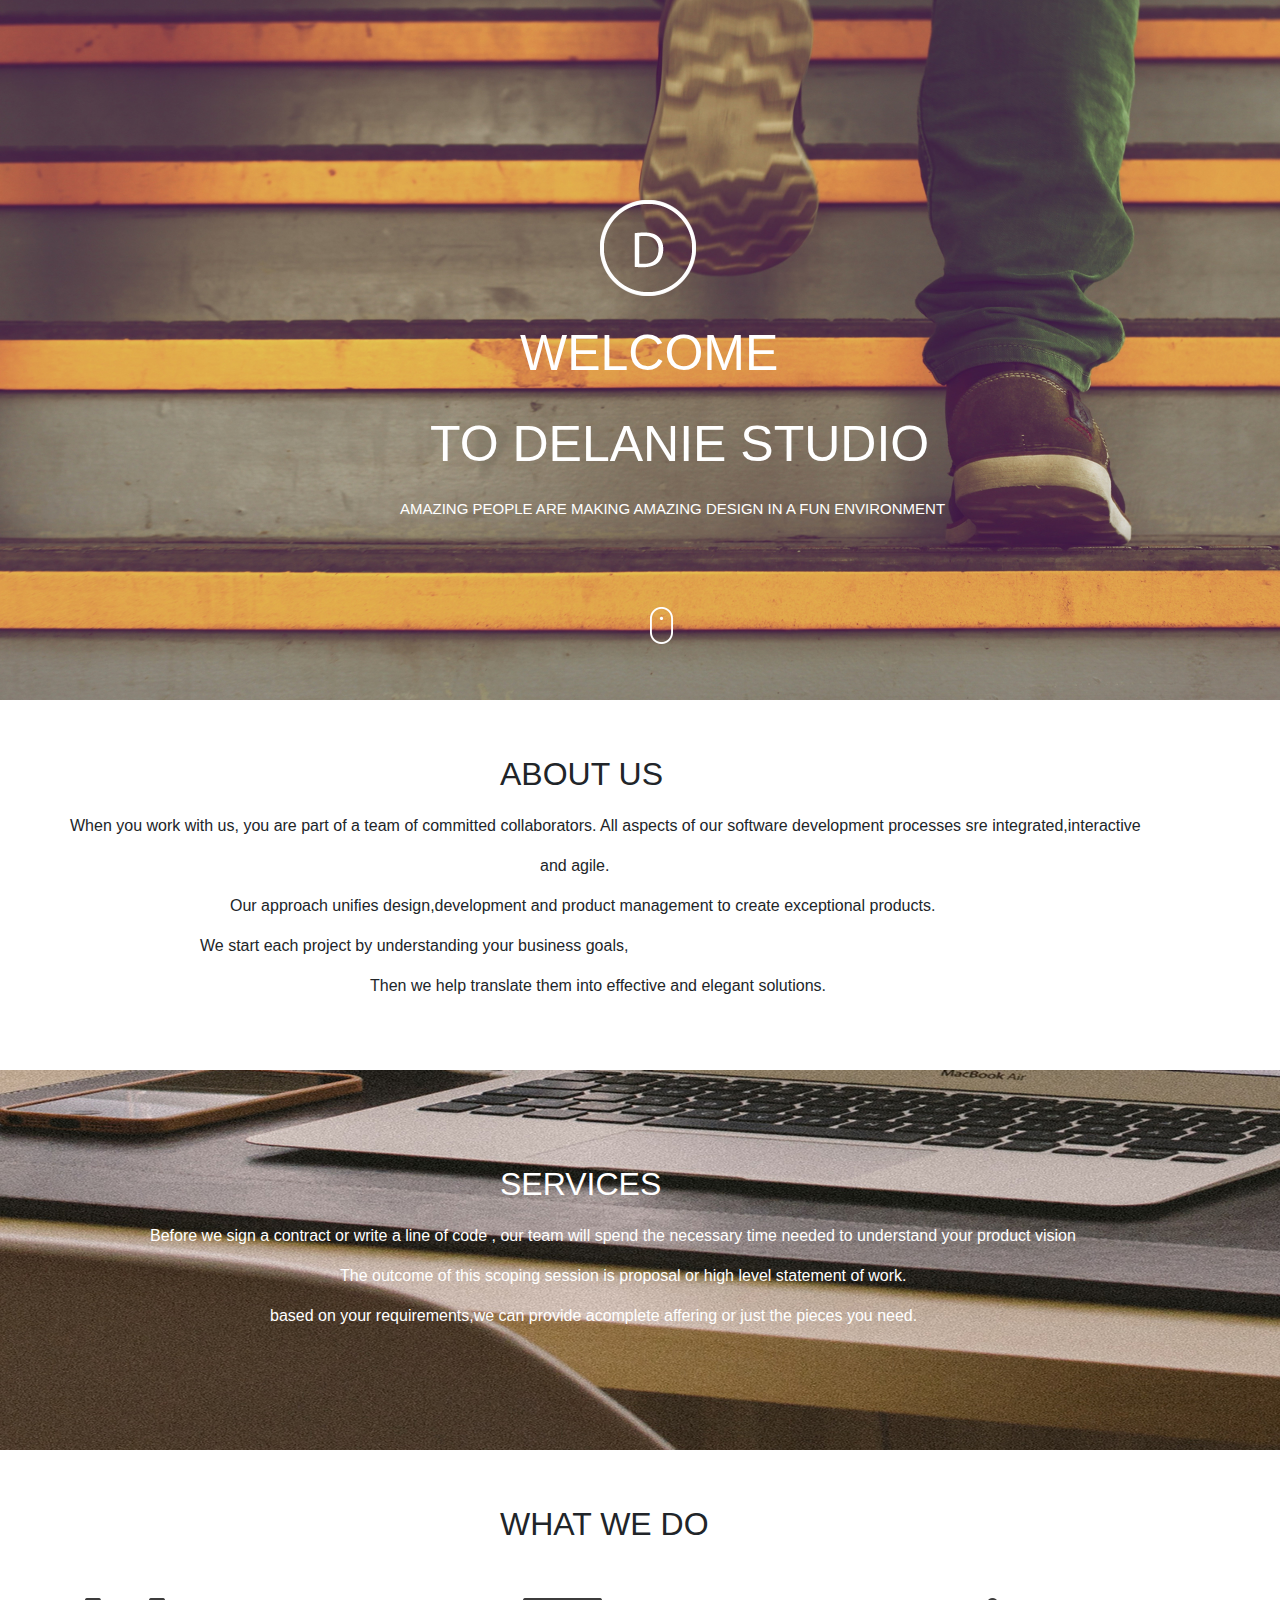
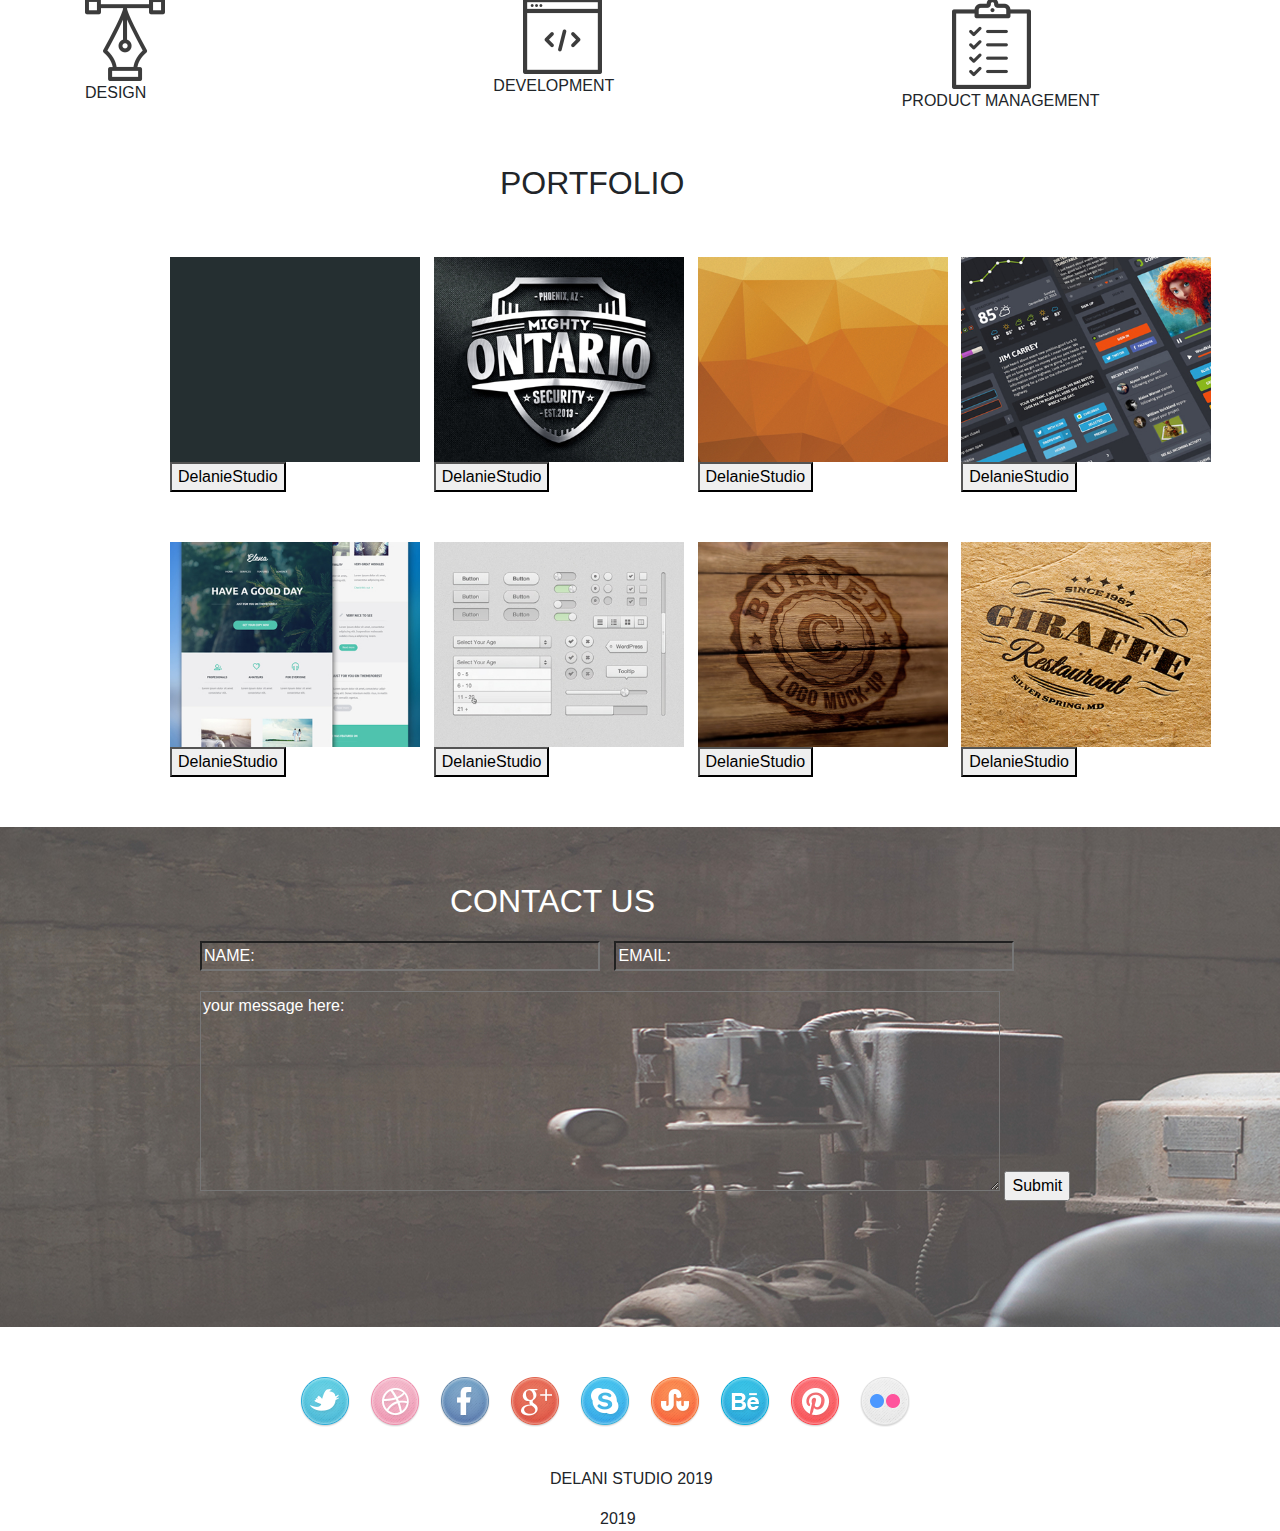
==== commit a051a47f: "changes to the readme" ====
--- a/index.html
+++ b/index.html
@@ -1,56 +1,48 @@
 <!DOCTYPE html>
 <html lang="en">
-<head>
+ <head>
     <meta charset="UTF-8">
     <meta name="viewport" content="width=device-width, initial-scale=1.0">
     <meta http-equiv="X-UA-Compatible" content="ie=edge">
     <title>Document</title>
     <link rel="stylesheet" type="text/css" href="css/bootstrap.min.css">
     <link rel="stylesheet" type="text/css" href="css/styles.css">
-</head>
-<body>
+ </head>
+ <body>
     <div class="container1">
         <div class="one">
-            <div class="two">
-            
-                    <img src="img/logo.png" style="margin-left:200px">
-                    <p style="font-size:50px;margin-left:120px;margin-top:20px">WELCOME </p>
-                    <p style="font-size:50px;margin-left:30px"> TO DELANIE STUDIO</p>
-                    <P style="font-size:15px">AMAZING PEAPLE ARE MAKING AMAZING DESIGN IN A FUN ENVIRONMENT</P>
-            </div>
+          <div class="two">
+                <img src="img/logo.png" style="margin-left:200px">
+                <p style="font-size:50px;margin-left:120px;margin-top:20px">WELCOME </p>
+                <p style="font-size:50px;margin-left:30px"> TO DELANIE STUDIO</p>
+                <p style="font-size:15px">AMAZING PEOPLE ARE MAKING AMAZING DESIGN IN A FUN ENVIRONMENT</p>
+          </div>
             <img src="img/mouse_click.png" style="margin-top:70px;margin-left:650px">           
         </div>
         <div class="three">
             <div class="four">
                 <p class="bb">ABOUT US</p>
                 <p style="margin-left:70px">When you work with us, you are part of a team of committed collaborators.
-                    All aspects of our software development processes sre integrated,interactive<p>
-                        <p style="margin-left:540px">and agile.</p>
-                </p>
-               <p style="margin-left:230px"> Our approach unifies design,development and product management to create exceptional products.</p>
-               <p style="margin-left:200px"> We start each project by understanding your business goals,
-                   the user's needs and the product requirements
-               </p>
+                    All aspects of our software development processes sre integrated,interactive</p>
+                <p style="margin-left:540px">and agile.</p>
+                <p style="margin-left:230px"> Our approach unifies design,development and product management to create exceptional products.</p>
+                <p style="margin-left:200px"> We start each project by understanding your business goals,</p>
                <p style="margin-left:370px">Then we help translate them into effective and elegant solutions.</p>
             </div>
             <div class="five">
                 <p  style="font-size:32px;margin-left:500px;padding-top:90px">SERVICES</p>
                 <p style="margin-left:150px">Before we sign a contract or write a line of code , our team will spend the necessary time needed to understand your
-                    product vision
-                </p>
+                    product vision</p>
                 <p style="margin-left:340px">The outcome of this scoping session is proposal or high level statement of work.</p>
                 <p style="margin-left:270px">based on your requirements,we can provide acomplete affering or just the pieces you need.</p>
             </div>
         </div>
-
-    
-   
-       <p class="seven">WHAT WE DO</p>
-       <div class="row">
+        <p class="seven">WHAT WE DO</p>
+        <div class="row">
            <div class="col-md-4">
                <img src="img/design_icon.png"id="jacky">
                <p>DESIGN</p>
-               <p id="muk">Our design practice offers a full range of services including brand strategy, 
+               <p id="muk" style="display: none;">Our design practice offers a full range of services including brand strategy, 
                    interaction and visual design and user experience testing.
                    Throughout your project, our designers create and implement visual design and workflows, 
                 solicit user feedback and work with you to make sure what gets built is what is needed.</p>
@@ -58,59 +50,66 @@
            <div class="col-md-4">
                <img style="margin-left:30px"src ="img/dev_icon.png"id="hello">
                <p>DEVELOPMENT</p>
-               <p id="nice"> All engineers are fluent in the latest enterprise, mobile and web development technologies.
+               <p id="nice" style="display: none;"> All engineers are fluent in the latest enterprise, mobile and web development technologies.
                     They collaborate with your team to write, and improve code on a daily basis, 
                     using proven practices such as test-driven development and pair programming.</p>
            </div>
            <div class="col-md-4" id="good">
                <img style="margin-left:50px"src="img/product_icon.png"id="quick">
                <p >PRODUCT MANAGEMENT</p>
-               <p id="bad">
+               <p id="bad" style="display: none;">
                     Planning and development is iterative. Because we are constantly coding and testing,
                      the products we build are always ready to go live. 
                     This iterative process allows for changes as business requirements evolve.</p>
            </div>
-       </div>
-       <p class="ten">PORTFOLIO</p>
+        </div>
+        <p class="ten">PORTFOLIO</p>
         <div class="container">
-       <div class="row">
-           <div class="col-md-3">
-               <img src="img/work4.jpg"class="fine">
-           </div>
-           <div class="col-md-3">
-               <img src="img/work3.jpg" class="fine">
-           </div>
-           <div class="col-md-3">
-               <img src="img/work2.jpg" class="fine">
-           </div>
-           <div class="col-md-3">
-               <img src="img/work1.jpg" class="fine">
-           </div>
+            <div class="row">
+                <div class="col-md-3" id="div1">
+                   <img src="img/work4.jpg"class="fine"id="img1">
+                   <button id="para1">DelanieStudio</button>
+                </div>
+                <div class="col-md-3"id="div2">
+                   <img src="img/work3.jpg" class="fine"id="img2">
+                   <button id="para2">DelanieStudio</button>
+                </div>
+                <div class="col-md-3"id="div3">
+                   <img src="img/work2.jpg" class="fine"id="img3" >
+                   <button id="para3">DelanieStudio</button>
+                </div>
+                <div class="col-md-3"id="div4">
+                   <img src="img/work1.jpg" class="fine"id="img4">
+                   <button id="para4">DelanieStudio</button>
+                </div>
+            </div>
+            <div class="row">
+              <div class="col-md-3"id="div5">
+                 <img src="img/work5.jpg" class="fine"id="img5">
+                 <button id="para5">DelanieStudio</button>
+              </div>
+              <div class="col-md-3"id="div6">
+                 <img src="img/work6.jpg" class="fine"id="img6">
+                 <button id="para6">DelanieStudio</button>
+              </div>
+              <div class="col-md-3"id="div7">
+                 <img src="img/work7.jpg" class="fine"id="img7">
+                 <button id="para7">DelanieStudio</button>
+              </div>
+              <div class="col-md-3" id="div8" >
+                 <img src="img/work8.jpg" class="fine"id="img8">
+                 <button id="para8">DelanieStudio</button>
+              </div>
+              </div>
         </div>
-        <div class="row">
-           <div class="col-md-3">
-               <img src="img/work5.jpg" class="fine">
-           </div>
-           <div class="col-md-3">
-               <img src="img/work6.jpg" class="fine">
-           </div>
-           <div class="col-md-3">
-               <img src="img/work7.jpg" class="fine">
-           </div>
-           <div class="col-md-3">
-               <img src="img/work8.jpg" class="fine">
-           </div>
-        </div>
-       </div>
-      
-       
         <div class="eleven">
-         <div class="yes">
+          <div class="yes">
             <p class="twelve">CONTACT US</p>
-          <input type="text" name="name" value="NAME:..">
-         <input type="text" name="email" value="EMAIL:.."style="margin-left:10px">
-         <textarea type="text" name="email" placeholder="your message here:.." class="number"></textarea>
-       </div>
+            <input type="text" name="name" placeholder="NAME:"id="name">
+            <input type="text" name="email" placeholder="EMAIL:"style="margin-left:10px" id="email">
+            <textarea type="text" name="email" placeholder="your message here:" id="text"></textarea>
+            <input type="submit" value="Submit" id="submit">
+          </div>
         </div>
         <div class="row">
             <img src="img/socialIcons/twitter.png"style="margin-left:230px">
@@ -129,5 +128,5 @@
     </div>
     <script src="js/jquery-3.4.1.js"></script>
     <script src="js/script.js"></script>
-</body>
+  </body>
 </html>--- a/css/styles.css
+++ b/css/styles.css
@@ -93,12 +93,17 @@
     padding-top:50px;
     padding-left:200px;
 }
-input{
+#name{
     width:400px;
     background:transparent;
     color:white;
 }
-.number{
+#email{
+    width:400px;
+    background:transparent;
+    color:white;
+}
+#text{
     width:800px;
     height:200px;
 }
@@ -111,6 +116,7 @@
     color:white;
     
 }
+<<<<<<< HEAD
 @media screen and (max-width:959px){
     .container1{
         width:100%;
@@ -143,4 +149,30 @@
     p{
         width:100%;
     }
+=======
+textarea{
+    color:white;
+}
+#submit{
+margin-top:200px;
+background-color:black;
+color:white;
+}
+#img1,#img2,#img3,#img4,#img5,#img6,#img7,#img8{
+    position:relative;
+}
+#para1,#para2,#para3,#para4,#para5,#para6,#para7,#para8{
+    top:5px;
+    bottom:20px;
+   position:absolute;
+   text-align:center;
+   border:2px solid black;
+   width:248px;
+    height:195px;
+    opacity:0.2;
+    display:none;
+    background-color:white;
+    color:black;
+    text-align:center;
+>>>>>>> ad70237da2b4ef3395accec4f8add25485b6d5bf
 }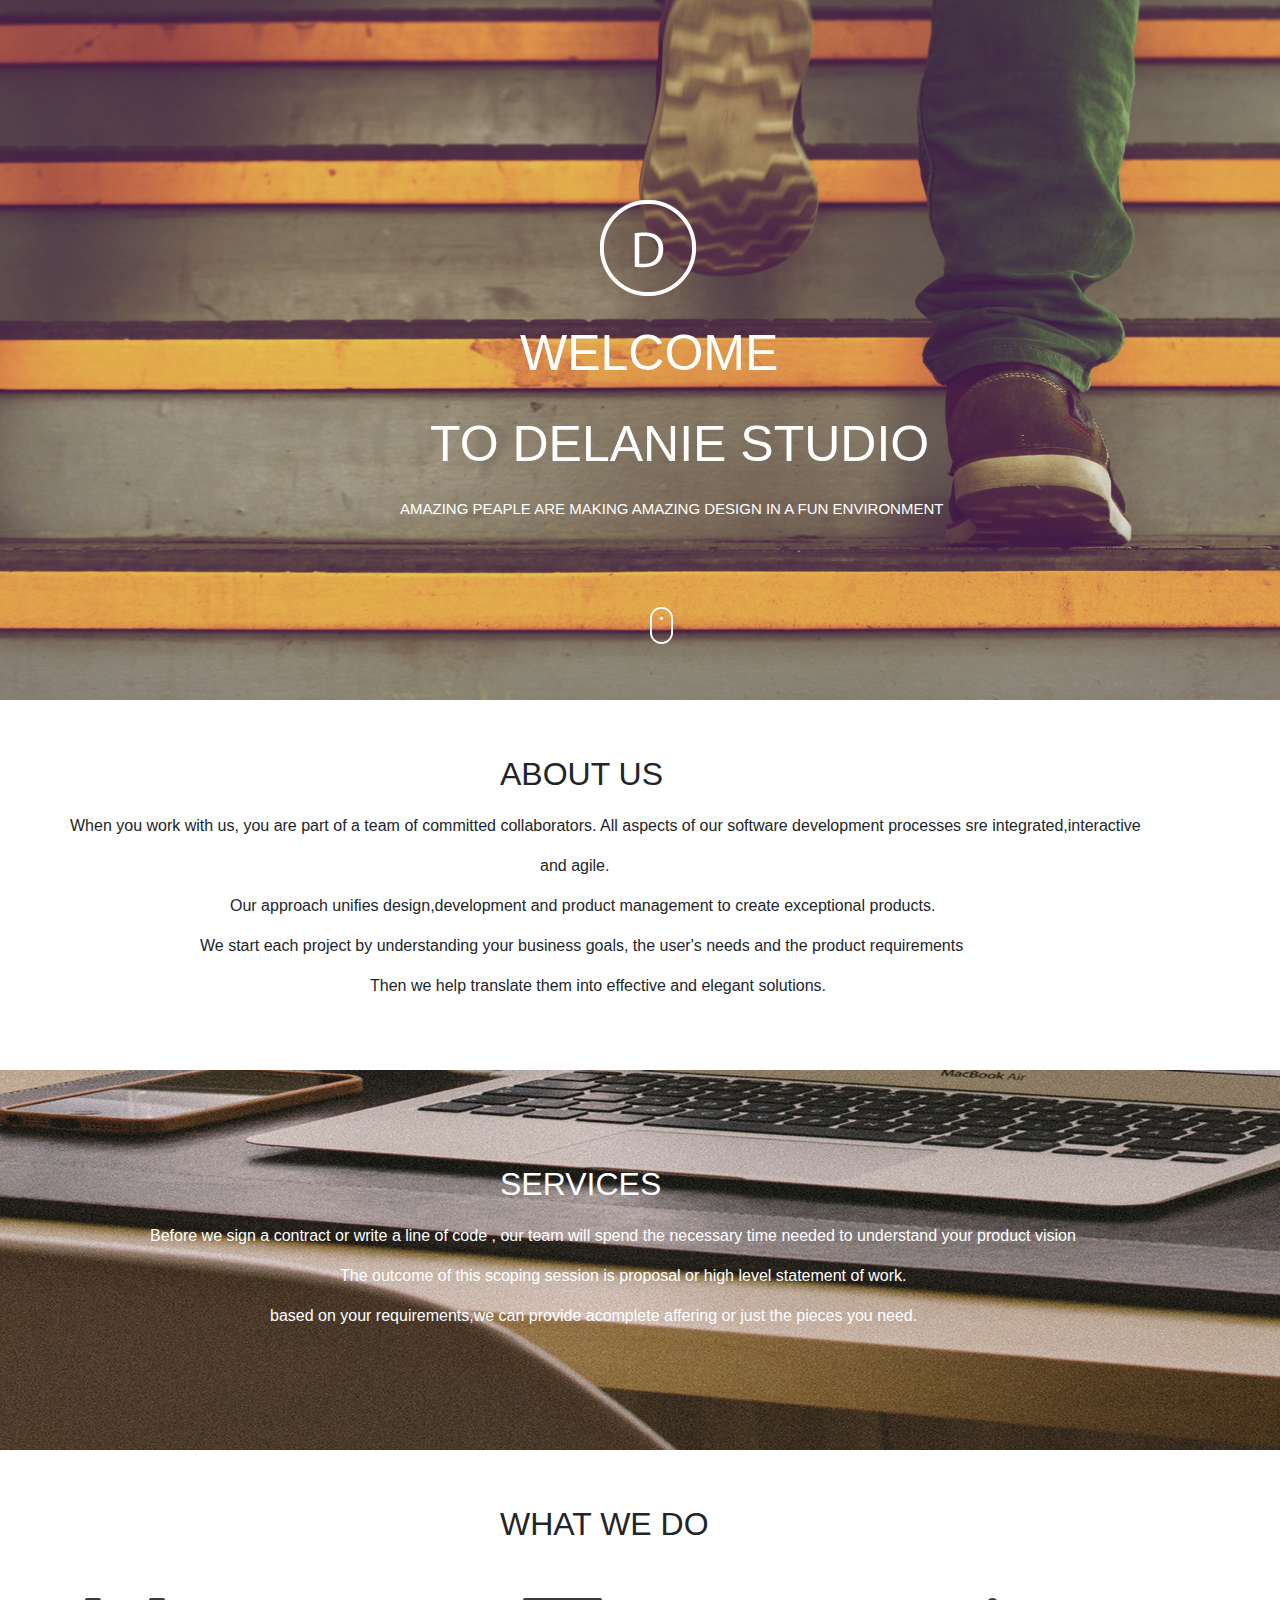
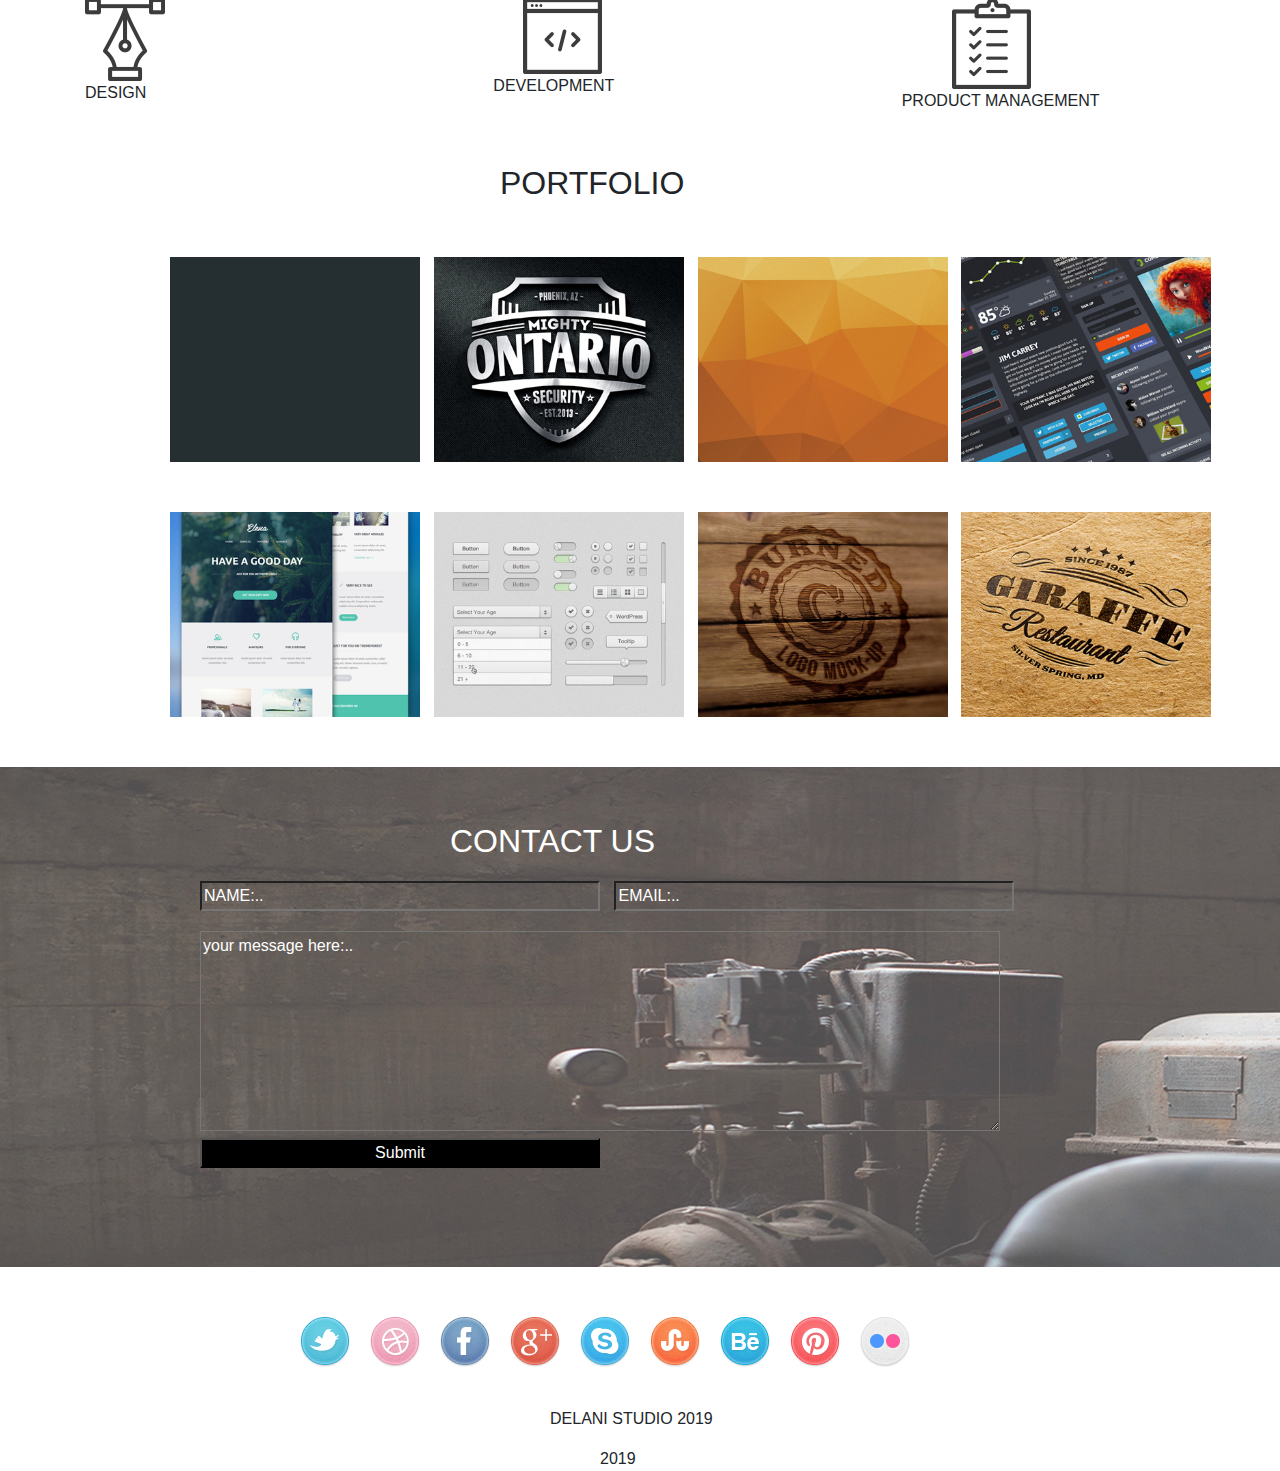
==== commit 4653e3e8: "changes to the readme" ====
--- a/index.html
+++ b/index.html
@@ -1,48 +1,56 @@
 <!DOCTYPE html>
 <html lang="en">
- <head>
+<head>
     <meta charset="UTF-8">
     <meta name="viewport" content="width=device-width, initial-scale=1.0">
     <meta http-equiv="X-UA-Compatible" content="ie=edge">
     <title>Document</title>
     <link rel="stylesheet" type="text/css" href="css/bootstrap.min.css">
     <link rel="stylesheet" type="text/css" href="css/styles.css">
- </head>
- <body>
+</head>
+<body>
     <div class="container1">
         <div class="one">
-          <div class="two">
-                <img src="img/logo.png" style="margin-left:200px">
-                <p style="font-size:50px;margin-left:120px;margin-top:20px">WELCOME </p>
-                <p style="font-size:50px;margin-left:30px"> TO DELANIE STUDIO</p>
-                <p style="font-size:15px">AMAZING PEOPLE ARE MAKING AMAZING DESIGN IN A FUN ENVIRONMENT</p>
-          </div>
+            <div class="two">
+            
+                    <img src="img/logo.png" style="margin-left:200px">
+                    <p style="font-size:50px;margin-left:120px;margin-top:20px">WELCOME </p>
+                    <p style="font-size:50px;margin-left:30px"> TO DELANIE STUDIO</p>
+                    <P style="font-size:15px">AMAZING PEAPLE ARE MAKING AMAZING DESIGN IN A FUN ENVIRONMENT</P>
+            </div>
             <img src="img/mouse_click.png" style="margin-top:70px;margin-left:650px">           
         </div>
         <div class="three">
             <div class="four">
                 <p class="bb">ABOUT US</p>
                 <p style="margin-left:70px">When you work with us, you are part of a team of committed collaborators.
-                    All aspects of our software development processes sre integrated,interactive</p>
-                <p style="margin-left:540px">and agile.</p>
-                <p style="margin-left:230px"> Our approach unifies design,development and product management to create exceptional products.</p>
-                <p style="margin-left:200px"> We start each project by understanding your business goals,</p>
+                    All aspects of our software development processes sre integrated,interactive<p>
+                        <p style="margin-left:540px">and agile.</p>
+                </p>
+               <p style="margin-left:230px"> Our approach unifies design,development and product management to create exceptional products.</p>
+               <p style="margin-left:200px"> We start each project by understanding your business goals,
+                   the user's needs and the product requirements
+               </p>
                <p style="margin-left:370px">Then we help translate them into effective and elegant solutions.</p>
             </div>
             <div class="five">
                 <p  style="font-size:32px;margin-left:500px;padding-top:90px">SERVICES</p>
                 <p style="margin-left:150px">Before we sign a contract or write a line of code , our team will spend the necessary time needed to understand your
-                    product vision</p>
+                    product vision
+                </p>
                 <p style="margin-left:340px">The outcome of this scoping session is proposal or high level statement of work.</p>
                 <p style="margin-left:270px">based on your requirements,we can provide acomplete affering or just the pieces you need.</p>
             </div>
         </div>
-        <p class="seven">WHAT WE DO</p>
-        <div class="row">
+
+    
+   
+       <p class="seven">WHAT WE DO</p>
+       <div class="row">
            <div class="col-md-4">
                <img src="img/design_icon.png"id="jacky">
                <p>DESIGN</p>
-               <p id="muk" style="display: none;">Our design practice offers a full range of services including brand strategy, 
+               <p id="muk"style="display:none">Our design practice offers a full range of services including brand strategy, 
                    interaction and visual design and user experience testing.
                    Throughout your project, our designers create and implement visual design and workflows, 
                 solicit user feedback and work with you to make sure what gets built is what is needed.</p>
@@ -50,66 +58,68 @@
            <div class="col-md-4">
                <img style="margin-left:30px"src ="img/dev_icon.png"id="hello">
                <p>DEVELOPMENT</p>
-               <p id="nice" style="display: none;"> All engineers are fluent in the latest enterprise, mobile and web development technologies.
+               <p id="nice"style="display:none"> All engineers are fluent in the latest enterprise, mobile and web development technologies.
                     They collaborate with your team to write, and improve code on a daily basis, 
                     using proven practices such as test-driven development and pair programming.</p>
            </div>
            <div class="col-md-4" id="good">
                <img style="margin-left:50px"src="img/product_icon.png"id="quick">
                <p >PRODUCT MANAGEMENT</p>
-               <p id="bad" style="display: none;">
+               <p id="bad"style="display:none">
                     Planning and development is iterative. Because we are constantly coding and testing,
                      the products we build are always ready to go live. 
                     This iterative process allows for changes as business requirements evolve.</p>
            </div>
+       </div>
+       <p class="ten">PORTFOLIO</p>
+        <div class="container">
+       <div class="row">
+           <div class="col-md-3"id="div1">
+               <img src="img/work4.jpg"class="fine"id="img1">
+               <p id="para1">DelanieStudio</p>
+           </div>
+           <div class="col-md-3"id="div2">
+               <img src="img/work3.jpg" class="fine"id="img2">
+               <p id="para2">DelanieStudio</p>
+           </div>
+           <div class="col-md-3"id="div3">
+               <img src="img/work2.jpg" class="fine"id="img3">
+               <p id="para3">DelanieStudio</p>
+           </div>
+           <div class="col-md-3"id="div4">
+               <img src="img/work1.jpg" class="fine"id="img4">
+               <p id="para4">DelanieStudio</p>
+           </div>
         </div>
-        <p class="ten">PORTFOLIO</p>
-        <div class="container">
-            <div class="row">
-                <div class="col-md-3" id="div1">
-                   <img src="img/work4.jpg"class="fine"id="img1">
-                   <button id="para1">DelanieStudio</button>
-                </div>
-                <div class="col-md-3"id="div2">
-                   <img src="img/work3.jpg" class="fine"id="img2">
-                   <button id="para2">DelanieStudio</button>
-                </div>
-                <div class="col-md-3"id="div3">
-                   <img src="img/work2.jpg" class="fine"id="img3" >
-                   <button id="para3">DelanieStudio</button>
-                </div>
-                <div class="col-md-3"id="div4">
-                   <img src="img/work1.jpg" class="fine"id="img4">
-                   <button id="para4">DelanieStudio</button>
-                </div>
-            </div>
-            <div class="row">
-              <div class="col-md-3"id="div5">
-                 <img src="img/work5.jpg" class="fine"id="img5">
-                 <button id="para5">DelanieStudio</button>
-              </div>
-              <div class="col-md-3"id="div6">
-                 <img src="img/work6.jpg" class="fine"id="img6">
-                 <button id="para6">DelanieStudio</button>
-              </div>
-              <div class="col-md-3"id="div7">
-                 <img src="img/work7.jpg" class="fine"id="img7">
-                 <button id="para7">DelanieStudio</button>
-              </div>
-              <div class="col-md-3" id="div8" >
-                 <img src="img/work8.jpg" class="fine"id="img8">
-                 <button id="para8">DelanieStudio</button>
-              </div>
-              </div>
+        <div class="row">
+           <div class="col-md-3"id="div5">
+               <img src="img/work5.jpg" class="fine"id="img5">
+               <p id="para5">DelanieStudio</p>
+           </div>
+           <div class="col-md-3"id="div6">
+               <img src="img/work6.jpg" class="fine"id="img6">
+               <p id="para6">DelanieStudio</p>
+           </div>
+           <div class="col-md-3"id="div7">
+               <img src="img/work7.jpg" class="fine"id="img7">
+               <p id="para7">DelanieStudio</p>
+           </div>
+           <div class="col-md-3" id="div8">
+               <img src="img/work8.jpg" class="fine"id="img8">
+               <p id="para8">DelanieStudio</p>
+           </div>
         </div>
+       </div>
+      
+       
         <div class="eleven">
-          <div class="yes">
+         <div class="yes">
             <p class="twelve">CONTACT US</p>
-            <input type="text" name="name" placeholder="NAME:"id="name">
-            <input type="text" name="email" placeholder="EMAIL:"style="margin-left:10px" id="email">
-            <textarea type="text" name="email" placeholder="your message here:" id="text"></textarea>
-            <input type="submit" value="Submit" id="submit">
-          </div>
+          <input type="text" name="name" placeholder="NAME:..">
+         <input type="text" name="email" placeholder="EMAIL:.."style="margin-left:10px">
+         <textarea type="text" name="email" placeholder="your message here:.." class="number"></textarea>
+         <input type="submit" name="submit" id="submit">
+       </div>
         </div>
         <div class="row">
             <img src="img/socialIcons/twitter.png"style="margin-left:230px">
@@ -128,5 +138,5 @@
     </div>
     <script src="js/jquery-3.4.1.js"></script>
     <script src="js/script.js"></script>
-  </body>
+</body>
 </html>--- a/css/styles.css
+++ b/css/styles.css
@@ -93,71 +93,30 @@
     padding-top:50px;
     padding-left:200px;
 }
-#name{
+input{
     width:400px;
     background:transparent;
     color:white;
 }
-#email{
-    width:400px;
-    background:transparent;
-    color:white;
-}
-#text{
+.number{
     width:800px;
     height:200px;
 }
 textarea{
     background:transparent;
     margin-top:20px;
+    color:white;
     
 }
 ::placeholder{
     color:white;
-    
-}
-<<<<<<< HEAD
-@media screen and (max-width:959px){
-    .container1{
-        width:100%;
-    }
-    img{
-        width:100%;
-    }
-    p{
-        width:100%;
-    }
-}
-@media screen and (max-width:640px){
-    .container1{
-        width:100%;
-    }
-    img{
-        width:100%;
-    }
-    p{
-        width:100%;
-    }
-}
-@media screen and (max-width:320px){
-    .container1{
-        width:100%;
-    }
-    img{
-        width:100%;
-    }
-    p{
-        width:100%;
-    }
-=======
-textarea{
-    color:white;
 }
 #submit{
-margin-top:200px;
-background-color:black;
-color:white;
-}
+    
+    background-color:black;
+    color:white;
+    }
+
 #img1,#img2,#img3,#img4,#img5,#img6,#img7,#img8{
     position:relative;
 }
@@ -174,5 +133,4 @@
     background-color:white;
     color:black;
     text-align:center;
->>>>>>> ad70237da2b4ef3395accec4f8add25485b6d5bf
 }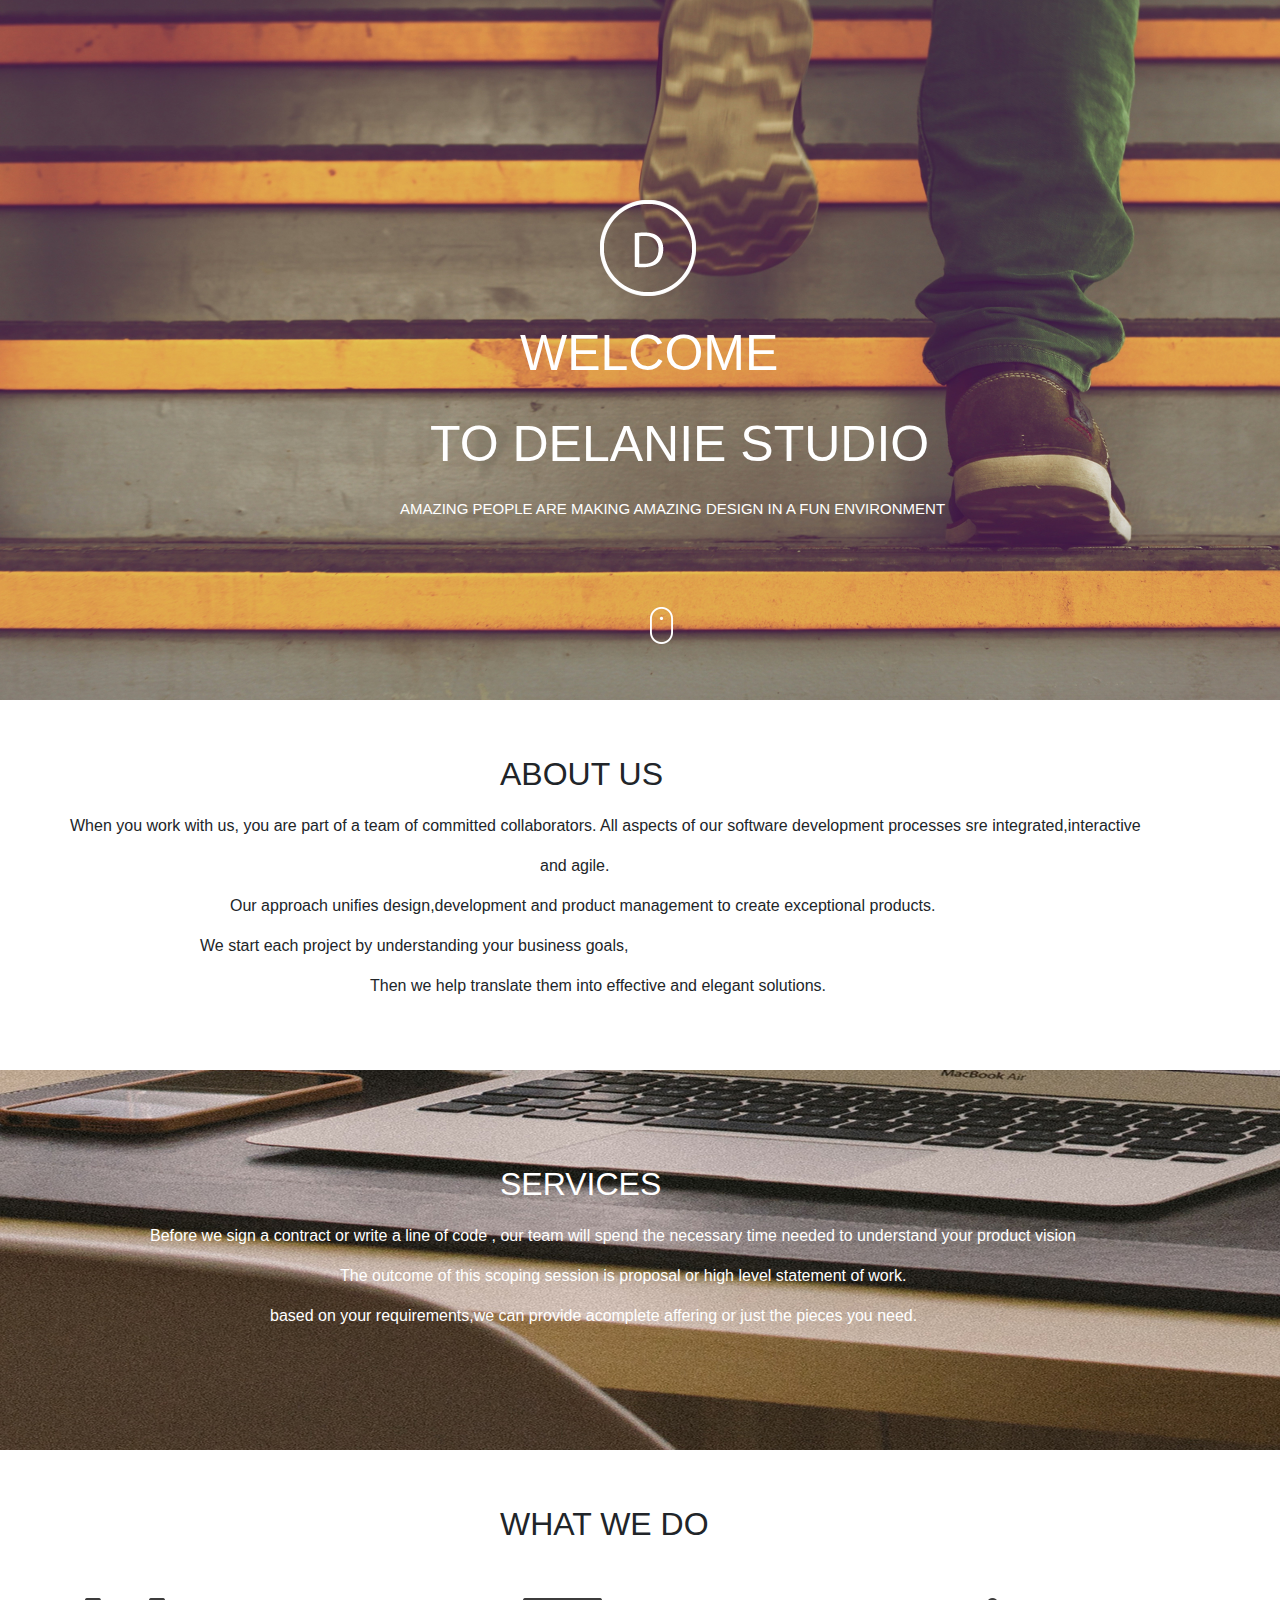
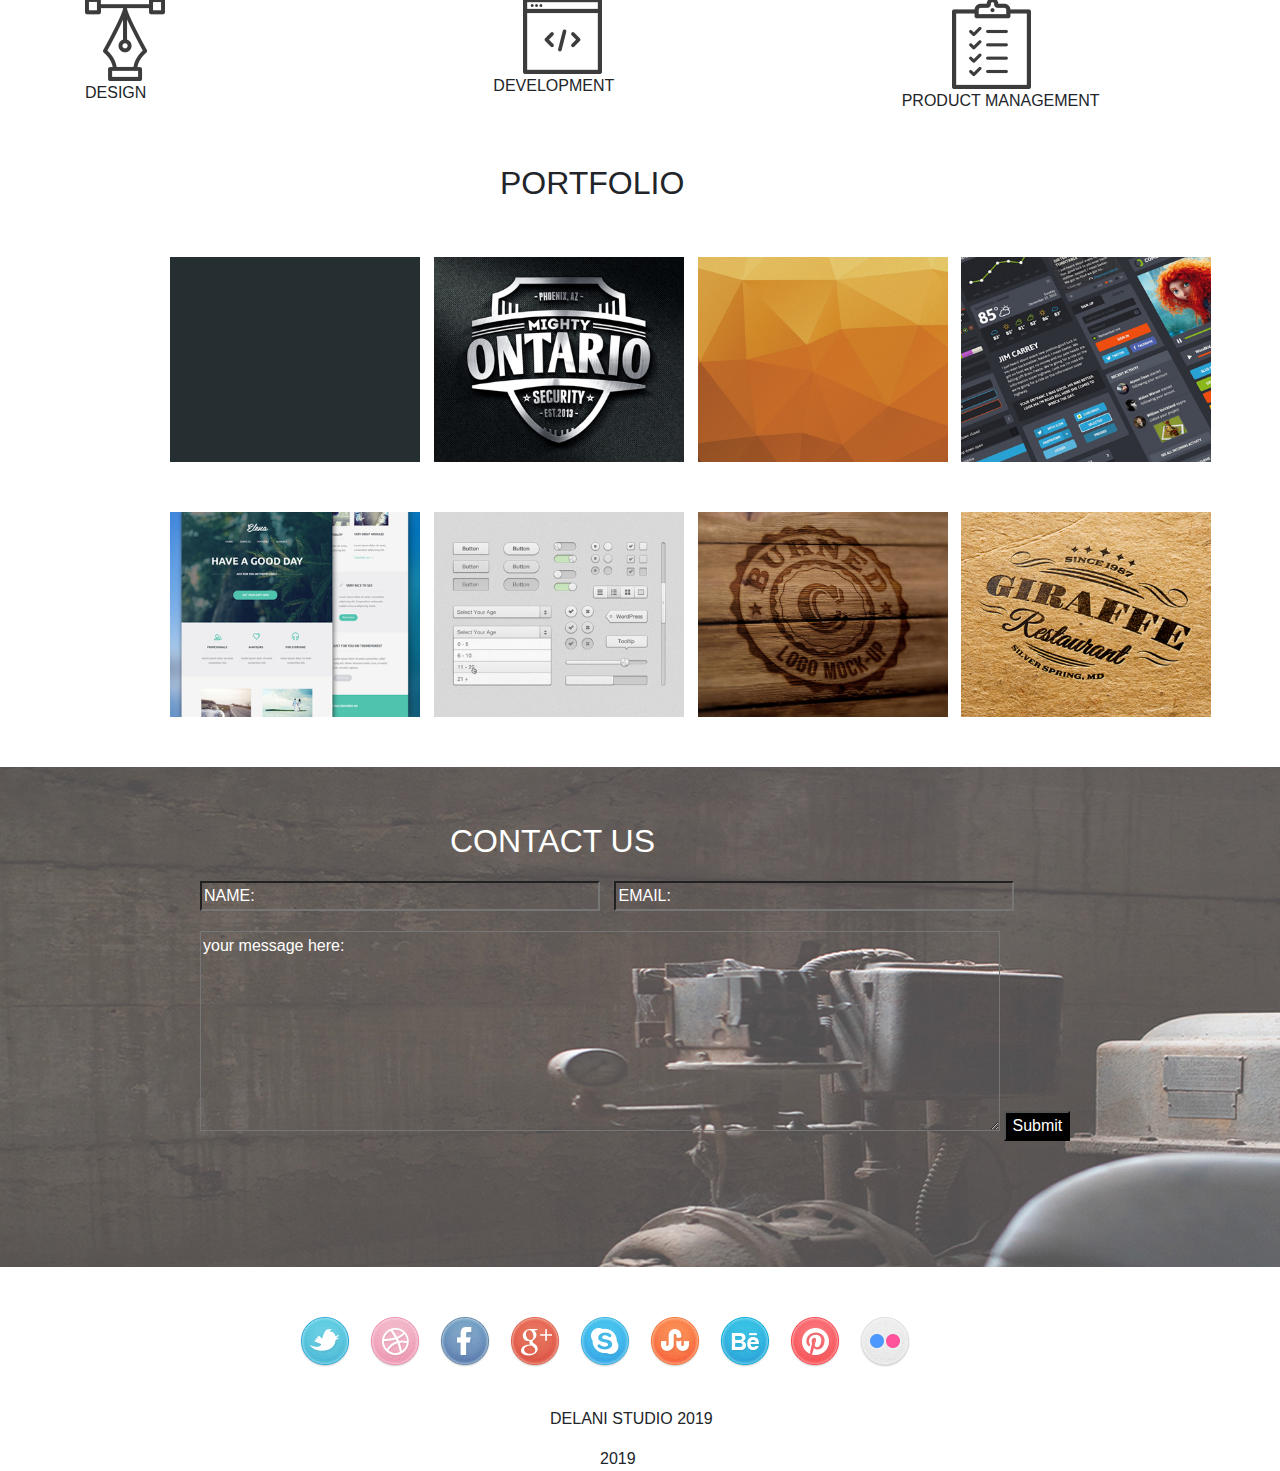
==== commit 6fc52ba7: "changes to the readme" ====
--- a/index.html
+++ b/index.html
@@ -1,56 +1,48 @@
 <!DOCTYPE html>
 <html lang="en">
-<head>
+ <head>
     <meta charset="UTF-8">
     <meta name="viewport" content="width=device-width, initial-scale=1.0">
     <meta http-equiv="X-UA-Compatible" content="ie=edge">
     <title>Document</title>
     <link rel="stylesheet" type="text/css" href="css/bootstrap.min.css">
     <link rel="stylesheet" type="text/css" href="css/styles.css">
-</head>
-<body>
+ </head>
+ <body>
     <div class="container1">
         <div class="one">
-            <div class="two">
-            
-                    <img src="img/logo.png" style="margin-left:200px">
-                    <p style="font-size:50px;margin-left:120px;margin-top:20px">WELCOME </p>
-                    <p style="font-size:50px;margin-left:30px"> TO DELANIE STUDIO</p>
-                    <P style="font-size:15px">AMAZING PEAPLE ARE MAKING AMAZING DESIGN IN A FUN ENVIRONMENT</P>
-            </div>
+          <div class="two">
+                <img src="img/logo.png" style="margin-left:200px">
+                <p style="font-size:50px;margin-left:120px;margin-top:20px">WELCOME </p>
+                <p style="font-size:50px;margin-left:30px"> TO DELANIE STUDIO</p>
+                <p style="font-size:15px">AMAZING PEOPLE ARE MAKING AMAZING DESIGN IN A FUN ENVIRONMENT</p>
+          </div>
             <img src="img/mouse_click.png" style="margin-top:70px;margin-left:650px">           
         </div>
         <div class="three">
             <div class="four">
                 <p class="bb">ABOUT US</p>
                 <p style="margin-left:70px">When you work with us, you are part of a team of committed collaborators.
-                    All aspects of our software development processes sre integrated,interactive<p>
-                        <p style="margin-left:540px">and agile.</p>
-                </p>
-               <p style="margin-left:230px"> Our approach unifies design,development and product management to create exceptional products.</p>
-               <p style="margin-left:200px"> We start each project by understanding your business goals,
-                   the user's needs and the product requirements
-               </p>
+                    All aspects of our software development processes sre integrated,interactive</p>
+                <p style="margin-left:540px">and agile.</p>
+                <p style="margin-left:230px"> Our approach unifies design,development and product management to create exceptional products.</p>
+                <p style="margin-left:200px"> We start each project by understanding your business goals,</p>
                <p style="margin-left:370px">Then we help translate them into effective and elegant solutions.</p>
             </div>
             <div class="five">
                 <p  style="font-size:32px;margin-left:500px;padding-top:90px">SERVICES</p>
                 <p style="margin-left:150px">Before we sign a contract or write a line of code , our team will spend the necessary time needed to understand your
-                    product vision
-                </p>
+                    product vision</p>
                 <p style="margin-left:340px">The outcome of this scoping session is proposal or high level statement of work.</p>
                 <p style="margin-left:270px">based on your requirements,we can provide acomplete affering or just the pieces you need.</p>
             </div>
         </div>
-
-    
-   
-       <p class="seven">WHAT WE DO</p>
-       <div class="row">
+        <p class="seven">WHAT WE DO</p>
+        <div class="row">
            <div class="col-md-4">
                <img src="img/design_icon.png"id="jacky">
                <p>DESIGN</p>
-               <p id="muk"style="display:none">Our design practice offers a full range of services including brand strategy, 
+               <p id="muk" style="display: none;">Our design practice offers a full range of services including brand strategy, 
                    interaction and visual design and user experience testing.
                    Throughout your project, our designers create and implement visual design and workflows, 
                 solicit user feedback and work with you to make sure what gets built is what is needed.</p>
@@ -58,68 +50,66 @@
            <div class="col-md-4">
                <img style="margin-left:30px"src ="img/dev_icon.png"id="hello">
                <p>DEVELOPMENT</p>
-               <p id="nice"style="display:none"> All engineers are fluent in the latest enterprise, mobile and web development technologies.
+               <p id="nice" style="display: none;"> All engineers are fluent in the latest enterprise, mobile and web development technologies.
                     They collaborate with your team to write, and improve code on a daily basis, 
                     using proven practices such as test-driven development and pair programming.</p>
            </div>
            <div class="col-md-4" id="good">
                <img style="margin-left:50px"src="img/product_icon.png"id="quick">
                <p >PRODUCT MANAGEMENT</p>
-               <p id="bad"style="display:none">
+               <p id="bad" style="display: none;">
                     Planning and development is iterative. Because we are constantly coding and testing,
                      the products we build are always ready to go live. 
                     This iterative process allows for changes as business requirements evolve.</p>
            </div>
-       </div>
-       <p class="ten">PORTFOLIO</p>
+        </div>
+        <p class="ten">PORTFOLIO</p>
         <div class="container">
-       <div class="row">
-           <div class="col-md-3"id="div1">
-               <img src="img/work4.jpg"class="fine"id="img1">
-               <p id="para1">DelanieStudio</p>
-           </div>
-           <div class="col-md-3"id="div2">
-               <img src="img/work3.jpg" class="fine"id="img2">
-               <p id="para2">DelanieStudio</p>
-           </div>
-           <div class="col-md-3"id="div3">
-               <img src="img/work2.jpg" class="fine"id="img3">
-               <p id="para3">DelanieStudio</p>
-           </div>
-           <div class="col-md-3"id="div4">
-               <img src="img/work1.jpg" class="fine"id="img4">
-               <p id="para4">DelanieStudio</p>
-           </div>
+            <div class="row">
+                <div class="col-md-3" id="div1">
+                   <img src="img/work4.jpg"class="fine"id="img1">
+                   <button id="para1">DelanieStudio</button>
+                </div>
+                <div class="col-md-3"id="div2">
+                   <img src="img/work3.jpg" class="fine"id="img2">
+                   <button id="para2">DelanieStudio</button>
+                </div>
+                <div class="col-md-3"id="div3">
+                   <img src="img/work2.jpg" class="fine"id="img3" >
+                   <button id="para3">DelanieStudio</button>
+                </div>
+                <div class="col-md-3"id="div4">
+                   <img src="img/work1.jpg" class="fine"id="img4">
+                   <button id="para4">DelanieStudio</button>
+                </div>
+            </div>
+            <div class="row">
+              <div class="col-md-3"id="div5">
+                 <img src="img/work5.jpg" class="fine"id="img5">
+                 <button id="para5">DelanieStudio</button>
+              </div>
+              <div class="col-md-3"id="div6">
+                 <img src="img/work6.jpg" class="fine"id="img6">
+                 <button id="para6">DelanieStudio</button>
+              </div>
+              <div class="col-md-3"id="div7">
+                 <img src="img/work7.jpg" class="fine"id="img7">
+                 <button id="para7">DelanieStudio</button>
+              </div>
+              <div class="col-md-3" id="div8" >
+                 <img src="img/work8.jpg" class="fine"id="img8">
+                 <button id="para8">DelanieStudio</button>
+              </div>
+              </div>
         </div>
-        <div class="row">
-           <div class="col-md-3"id="div5">
-               <img src="img/work5.jpg" class="fine"id="img5">
-               <p id="para5">DelanieStudio</p>
-           </div>
-           <div class="col-md-3"id="div6">
-               <img src="img/work6.jpg" class="fine"id="img6">
-               <p id="para6">DelanieStudio</p>
-           </div>
-           <div class="col-md-3"id="div7">
-               <img src="img/work7.jpg" class="fine"id="img7">
-               <p id="para7">DelanieStudio</p>
-           </div>
-           <div class="col-md-3" id="div8">
-               <img src="img/work8.jpg" class="fine"id="img8">
-               <p id="para8">DelanieStudio</p>
-           </div>
-        </div>
-       </div>
-      
-       
         <div class="eleven">
-         <div class="yes">
+          <div class="yes">
             <p class="twelve">CONTACT US</p>
-          <input type="text" name="name" placeholder="NAME:..">
-         <input type="text" name="email" placeholder="EMAIL:.."style="margin-left:10px">
-         <textarea type="text" name="email" placeholder="your message here:.." class="number"></textarea>
-         <input type="submit" name="submit" id="submit">
-       </div>
+            <input type="text" name="name" placeholder="NAME:"id="name">
+            <input type="text" name="email" placeholder="EMAIL:"style="margin-left:10px" id="email">
+            <textarea type="text" name="email" placeholder="your message here:" id="text"></textarea>
+            <input type="submit" value="Submit" id="submit">
+          </div>
         </div>
         <div class="row">
             <img src="img/socialIcons/twitter.png"style="margin-left:230px">
@@ -138,5 +128,5 @@
     </div>
     <script src="js/jquery-3.4.1.js"></script>
     <script src="js/script.js"></script>
-</body>
+  </body>
 </html>--- a/css/styles.css
+++ b/css/styles.css
@@ -93,30 +93,37 @@
     padding-top:50px;
     padding-left:200px;
 }
-input{
+#name{
     width:400px;
     background:transparent;
     color:white;
 }
-.number{
+#email{
+    width:400px;
+    background:transparent;
+    color:white;
+}
+#text{
     width:800px;
     height:200px;
 }
 textarea{
     background:transparent;
     margin-top:20px;
-    color:white;
     
 }
 ::placeholder{
     color:white;
+    
+}
+textarea{
+    color:white;
 }
 #submit{
-    
-    background-color:black;
-    color:white;
-    }
-
+margin-top:200px;
+background-color:black;
+color:white;
+}
 #img1,#img2,#img3,#img4,#img5,#img6,#img7,#img8{
     position:relative;
 }
